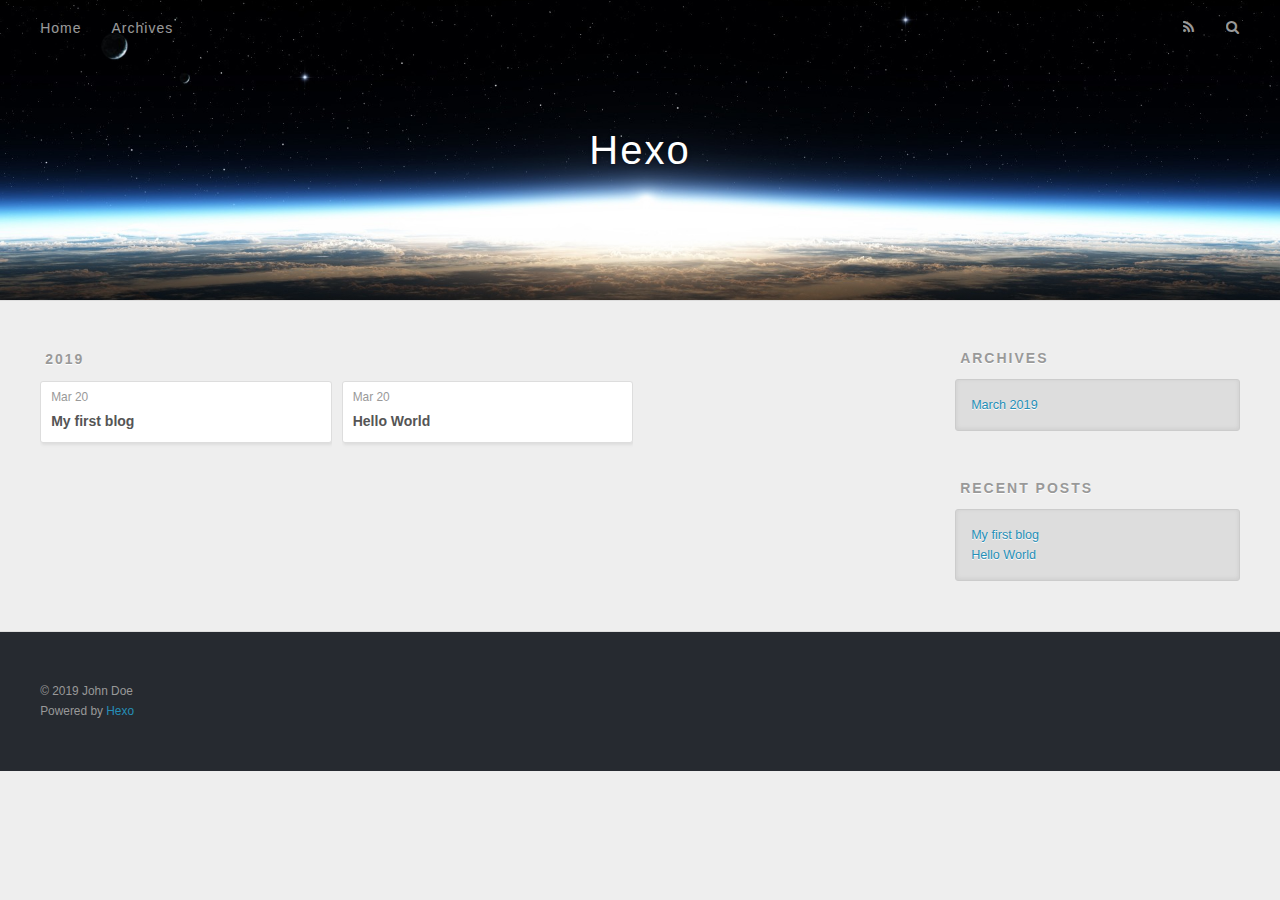
==== archives/index.html @ 376b7b80 "Site updated: 2019-03-20 21:56:32" ====
<!DOCTYPE html>
<html>
<head><meta name="generator" content="Hexo 3.8.0">
  <meta charset="utf-8">
  

  
  <title>Archives | Hexo</title>
  <meta name="viewport" content="width=device-width, initial-scale=1, maximum-scale=1">
  <meta property="og:type" content="website">
<meta property="og:title" content="Hexo">
<meta property="og:url" content="http://yoursite.com/archives/index.html">
<meta property="og:site_name" content="Hexo">
<meta property="og:locale" content="default">
<meta name="twitter:card" content="summary">
<meta name="twitter:title" content="Hexo">
  
    <link rel="alternate" href="/atom.xml" title="Hexo" type="application/atom+xml">
  
  
    <link rel="icon" href="/favicon.png">
  
  
    <link href="//fonts.googleapis.com/css?family=Source+Code+Pro" rel="stylesheet" type="text/css">
  
  <link rel="stylesheet" href="/css/style.css">
</head>
</html>
<body>
  <div id="container">
    <div id="wrap">
      <header id="header">
  <div id="banner"></div>
  <div id="header-outer" class="outer">
    <div id="header-title" class="inner">
      <h1 id="logo-wrap">
        <a href="/" id="logo">Hexo</a>
      </h1>
      
    </div>
    <div id="header-inner" class="inner">
      <nav id="main-nav">
        <a id="main-nav-toggle" class="nav-icon"></a>
        
          <a class="main-nav-link" href="/">Home</a>
        
          <a class="main-nav-link" href="/archives">Archives</a>
        
      </nav>
      <nav id="sub-nav">
        
          <a id="nav-rss-link" class="nav-icon" href="/atom.xml" title="RSS Feed"></a>
        
        <a id="nav-search-btn" class="nav-icon" title="Search"></a>
      </nav>
      <div id="search-form-wrap">
        <form action="//google.com/search" method="get" accept-charset="UTF-8" class="search-form"><input type="search" name="q" class="search-form-input" placeholder="Search"><button type="submit" class="search-form-submit">&#xF002;</button><input type="hidden" name="sitesearch" value="http://yoursite.com"></form>
      </div>
    </div>
  </div>
</header>
      <div class="outer">
        <section id="main">
  
  
    
    
      
      
      <section class="archives-wrap">
        <div class="archive-year-wrap">
          <a href="/archives/2019" class="archive-year">2019</a>
        </div>
        <div class="archives">
    
    <article class="archive-article archive-type-post">
  <div class="archive-article-inner">
    <header class="archive-article-header">
      <a href="/2019/03/20/My-first-blog/" class="archive-article-date">
  <time datetime="2019-03-20T13:19:36.000Z" itemprop="datePublished">Mar 20</time>
</a>
      
  
    <h1 itemprop="name">
      <a class="archive-article-title" href="/2019/03/20/My-first-blog/">My first blog</a>
    </h1>
  

    </header>
  </div>
</article>
  
    
    
    <article class="archive-article archive-type-post">
  <div class="archive-article-inner">
    <header class="archive-article-header">
      <a href="/2019/03/20/hello-world/" class="archive-article-date">
  <time datetime="2019-03-20T13:10:48.269Z" itemprop="datePublished">Mar 20</time>
</a>
      
  
    <h1 itemprop="name">
      <a class="archive-article-title" href="/2019/03/20/hello-world/">Hello World</a>
    </h1>
  

    </header>
  </div>
</article>
  
  
    </div></section>
  


</section>
        
          <aside id="sidebar">
  
    

  
    

  
    
  
    
  <div class="widget-wrap">
    <h3 class="widget-title">Archives</h3>
    <div class="widget">
      <ul class="archive-list"><li class="archive-list-item"><a class="archive-list-link" href="/archives/2019/03/">March 2019</a></li></ul>
    </div>
  </div>


  
    
  <div class="widget-wrap">
    <h3 class="widget-title">Recent Posts</h3>
    <div class="widget">
      <ul>
        
          <li>
            <a href="/2019/03/20/My-first-blog/">My first blog</a>
          </li>
        
          <li>
            <a href="/2019/03/20/hello-world/">Hello World</a>
          </li>
        
      </ul>
    </div>
  </div>

  
</aside>
        
      </div>
      <footer id="footer">
  
  <div class="outer">
    <div id="footer-info" class="inner">
      &copy; 2019 John Doe<br>
      Powered by <a href="http://hexo.io/" target="_blank">Hexo</a>
    </div>
  </div>
</footer>
    </div>
    <nav id="mobile-nav">
  
    <a href="/" class="mobile-nav-link">Home</a>
  
    <a href="/archives" class="mobile-nav-link">Archives</a>
  
</nav>
    

<script src="//ajax.googleapis.com/ajax/libs/jquery/2.0.3/jquery.min.js"></script>


  <link rel="stylesheet" href="/fancybox/jquery.fancybox.css">
  <script src="/fancybox/jquery.fancybox.pack.js"></script>


<script src="/js/script.js"></script>



  </div>
</body>
</html>
---- css/style.css ----
body {
  width: 100%;
}
body:before,
body:after {
  content: "";
  display: table;
}
body:after {
  clear: both;
}
html,
body,
div,
span,
applet,
object,
iframe,
h1,
h2,
h3,
h4,
h5,
h6,
p,
blockquote,
pre,
a,
abbr,
acronym,
address,
big,
cite,
code,
del,
dfn,
em,
img,
ins,
kbd,
q,
s,
samp,
small,
strike,
strong,
sub,
sup,
tt,
var,
dl,
dt,
dd,
ol,
ul,
li,
fieldset,
form,
label,
legend,
table,
caption,
tbody,
tfoot,
thead,
tr,
th,
td {
  margin: 0;
  padding: 0;
  border: 0;
  outline: 0;
  font-weight: inherit;
  font-style: inherit;
  font-family: inherit;
  font-size: 100%;
  vertical-align: baseline;
}
body {
  line-height: 1;
  color: #000;
  background: #fff;
}
ol,
ul {
  list-style: none;
}
table {
  border-collapse: separate;
  border-spacing: 0;
  vertical-align: middle;
}
caption,
th,
td {
  text-align: left;
  font-weight: normal;
  vertical-align: middle;
}
a img {
  border: none;
}
input,
button {
  margin: 0;
  padding: 0;
}
input::-moz-focus-inner,
button::-moz-focus-inner {
  border: 0;
  padding: 0;
}
@font-face {
  font-family: FontAwesome;
  font-style: normal;
  font-weight: normal;
  src: url("fonts/fontawesome-webfont.eot?v=#4.0.3");
  src: url("fonts/fontawesome-webfont.eot?#iefix&v=#4.0.3") format("embedded-opentype"), url("fonts/fontawesome-webfont.woff?v=#4.0.3") format("woff"), url("fonts/fontawesome-webfont.ttf?v=#4.0.3") format("truetype"), url("fonts/fontawesome-webfont.svg#fontawesomeregular?v=#4.0.3") format("svg");
}
html,
body,
#container {
  height: 100%;
}
body {
  background: #eee;
  font: 14px -apple-system, BlinkMacSystemFont, "Segoe UI", "Roboto", "Oxygen", "Ubuntu", "Cantarell", "Fira Sans", "Droid Sans", "Helvetica Neue", sans-serif;
  -webkit-text-size-adjust: 100%;
}
.outer {
  max-width: 1220px;
  margin: 0 auto;
  padding: 0 20px;
}
.outer:before,
.outer:after {
  content: "";
  display: table;
}
.outer:after {
  clear: both;
}
.inner {
  display: inline;
  float: left;
  width: 98.33333333333333%;
  margin: 0 0.833333333333333%;
}
.left,
.alignleft {
  float: left;
}
.right,
.alignright {
  float: right;
}
.clear {
  clear: both;
}
#container {
  position: relative;
}
.mobile-nav-on {
  overflow: hidden;
}
#wrap {
  height: 100%;
  width: 100%;
  position: absolute;
  top: 0;
  left: 0;
  -webkit-transition: 0.2s ease-out;
  -moz-transition: 0.2s ease-out;
  -ms-transition: 0.2s ease-out;
  transition: 0.2s ease-out;
  z-index: 1;
  background: #eee;
}
.mobile-nav-on #wrap {
  left: 280px;
}
@media screen and (min-width: 768px) {
  #main {
    display: inline;
    float: left;
    width: 73.33333333333333%;
    margin: 0 0.833333333333333%;
  }
}
.article-date,
.article-category-link,
.archive-year,
.widget-title {
  text-decoration: none;
  text-transform: uppercase;
  letter-spacing: 2px;
  color: #999;
  margin-bottom: 1em;
  margin-left: 5px;
  line-height: 1em;
  text-shadow: 0 1px #fff;
  font-weight: bold;
}
.article-inner,
.archive-article-inner {
  background: #fff;
  -webkit-box-shadow: 1px 2px 3px #ddd;
  box-shadow: 1px 2px 3px #ddd;
  border: 1px solid #ddd;
  border-radius: 3px;
}
.article-entry h1,
.widget h1 {
  font-size: 2em;
}
.article-entry h2,
.widget h2 {
  font-size: 1.5em;
}
.article-entry h3,
.widget h3 {
  font-size: 1.3em;
}
.article-entry h4,
.widget h4 {
  font-size: 1.2em;
}
.article-entry h5,
.widget h5 {
  font-size: 1em;
}
.article-entry h6,
.widget h6 {
  font-size: 1em;
  color: #999;
}
.article-entry hr,
.widget hr {
  border: 1px dashed #ddd;
}
.article-entry strong,
.widget strong {
  font-weight: bold;
}
.article-entry em,
.widget em,
.article-entry cite,
.widget cite {
  font-style: italic;
}
.article-entry sup,
.widget sup,
.article-entry sub,
.widget sub {
  font-size: 0.75em;
  line-height: 0;
  position: relative;
  vertical-align: baseline;
}
.article-entry sup,
.widget sup {
  top: -0.5em;
}
.article-entry sub,
.widget sub {
  bottom: -0.2em;
}
.article-entry small,
.widget small {
  font-size: 0.85em;
}
.article-entry acronym,
.widget acronym,
.article-entry abbr,
.widget abbr {
  border-bottom: 1px dotted;
}
.article-entry ul,
.widget ul,
.article-entry ol,
.widget ol,
.article-entry dl,
.widget dl {
  margin: 0 20px;
  line-height: 1.6em;
}
.article-entry ul ul,
.widget ul ul,
.article-entry ol ul,
.widget ol ul,
.article-entry ul ol,
.widget ul ol,
.article-entry ol ol,
.widget ol ol {
  margin-top: 0;
  margin-bottom: 0;
}
.article-entry ul,
.widget ul {
  list-style: disc;
}
.article-entry ol,
.widget ol {
  list-style: decimal;
}
.article-entry dt,
.widget dt {
  font-weight: bold;
}
#header {
  height: 300px;
  position: relative;
  border-bottom: 1px solid #ddd;
}
#header:before,
#header:after {
  content: "";
  position: absolute;
  left: 0;
  right: 0;
  height: 40px;
}
#header:before {
  top: 0;
  background: -webkit-linear-gradient(rgba(0,0,0,0.2), transparent);
  background: -moz-linear-gradient(rgba(0,0,0,0.2), transparent);
  background: -ms-linear-gradient(rgba(0,0,0,0.2), transparent);
  background: linear-gradient(rgba(0,0,0,0.2), transparent);
}
#header:after {
  bottom: 0;
  background: -webkit-linear-gradient(transparent, rgba(0,0,0,0.2));
  background: -moz-linear-gradient(transparent, rgba(0,0,0,0.2));
  background: -ms-linear-gradient(transparent, rgba(0,0,0,0.2));
  background: linear-gradient(transparent, rgba(0,0,0,0.2));
}
#header-outer {
  height: 100%;
  position: relative;
}
#header-inner {
  position: relative;
  overflow: hidden;
}
#banner {
  position: absolute;
  top: 0;
  left: 0;
  width: 100%;
  height: 100%;
  background: url("images/banner.jpg") center #000;
  -webkit-background-size: cover;
  -moz-background-size: cover;
  background-size: cover;
  z-index: -1;
}
#header-title {
  text-align: center;
  height: 40px;
  position: absolute;
  top: 50%;
  left: 0;
  margin-top: -20px;
}
#logo,
#subtitle {
  text-decoration: none;
  color: #fff;
  font-weight: 300;
  text-shadow: 0 1px 4px rgba(0,0,0,0.3);
}
#logo {
  font-size: 40px;
  line-height: 40px;
  letter-spacing: 2px;
}
#subtitle {
  font-size: 16px;
  line-height: 16px;
  letter-spacing: 1px;
}
#subtitle-wrap {
  margin-top: 16px;
}
#main-nav {
  float: left;
  margin-left: -15px;
}
.nav-icon,
.main-nav-link {
  float: left;
  color: #fff;
  opacity: 0.6;
  text-decoration: none;
  text-shadow: 0 1px rgba(0,0,0,0.2);
  -webkit-transition: opacity 0.2s;
  -moz-transition: opacity 0.2s;
  -ms-transition: opacity 0.2s;
  transition: opacity 0.2s;
  display: block;
  padding: 20px 15px;
}
.nav-icon:hover,
.main-nav-link:hover {
  opacity: 1;
}
.nav-icon {
  font-family: FontAwesome;
  text-align: center;
  font-size: 14px;
  width: 14px;
  height: 14px;
  padding: 20px 15px;
  position: relative;
  cursor: pointer;
}
.main-nav-link {
  font-weight: 300;
  letter-spacing: 1px;
}
@media screen and (max-width: 479px) {
  .main-nav-link {
    display: none;
  }
}
#main-nav-toggle {
  display: none;
}
#main-nav-toggle:before {
  content: "\f0c9";
}
@media screen and (max-width: 479px) {
  #main-nav-toggle {
    display: block;
  }
}
#sub-nav {
  float: right;
  margin-right: -15px;
}
#nav-rss-link:before {
  content: "\f09e";
}
#nav-search-btn:before {
  content: "\f002";
}
#search-form-wrap {
  position: absolute;
  top: 15px;
  width: 150px;
  height: 30px;
  right: -150px;
  opacity: 0;
  -webkit-transition: 0.2s ease-out;
  -moz-transition: 0.2s ease-out;
  -ms-transition: 0.2s ease-out;
  transition: 0.2s ease-out;
}
#search-form-wrap.on {
  opacity: 1;
  right: 0;
}
@media screen and (max-width: 479px) {
  #search-form-wrap {
    width: 100%;
    right: -100%;
  }
}
.search-form {
  position: absolute;
  top: 0;
  left: 0;
  right: 0;
  background: #fff;
  padding: 5px 15px;
  border-radius: 15px;
  -webkit-box-shadow: 0 0 10px rgba(0,0,0,0.3);
  box-shadow: 0 0 10px rgba(0,0,0,0.3);
}
.search-form-input {
  border: none;
  background: none;
  color: #555;
  width: 100%;
  font: 13px -apple-system, BlinkMacSystemFont, "Segoe UI", "Roboto", "Oxygen", "Ubuntu", "Cantarell", "Fira Sans", "Droid Sans", "Helvetica Neue", sans-serif;
  outline: none;
}
.search-form-input::-webkit-search-results-decoration,
.search-form-input::-webkit-search-cancel-button {
  -webkit-appearance: none;
}
.search-form-submit {
  position: absolute;
  top: 50%;
  right: 10px;
  margin-top: -7px;
  font: 13px FontAwesome;
  border: none;
  background: none;
  color: #bbb;
  cursor: pointer;
}
.search-form-submit:hover,
.search-form-submit:focus {
  color: #777;
}
.article {
  margin: 50px 0;
}
.article-inner {
  overflow: hidden;
}
.article-meta:before,
.article-meta:after {
  content: "";
  display: table;
}
.article-meta:after {
  clear: both;
}
.article-date {
  float: left;
}
.article-category {
  float: left;
  line-height: 1em;
  color: #ccc;
  text-shadow: 0 1px #fff;
  margin-left: 8px;
}
.article-category:before {
  content: "\2022";
}
.article-category-link {
  margin: 0 12px 1em;
}
.article-header {
  padding: 20px 20px 0;
}
.article-title {
  text-decoration: none;
  font-size: 2em;
  font-weight: bold;
  color: #555;
  line-height: 1.1em;
  -webkit-transition: color 0.2s;
  -moz-transition: color 0.2s;
  -ms-transition: color 0.2s;
  transition: color 0.2s;
}
a.article-title:hover {
  color: #258fb8;
}
.article-entry {
  color: #555;
  padding: 0 20px;
}
.article-entry:before,
.article-entry:after {
  content: "";
  display: table;
}
.article-entry:after {
  clear: both;
}
.article-entry p,
.article-entry table {
  line-height: 1.6em;
  margin: 1.6em 0;
}
.article-entry h1,
.article-entry h2,
.article-entry h3,
.article-entry h4,
.article-entry h5,
.article-entry h6 {
  font-weight: bold;
}
.article-entry h1,
.article-entry h2,
.article-entry h3,
.article-entry h4,
.article-entry h5,
.article-entry h6 {
  line-height: 1.1em;
  margin: 1.1em 0;
}
.article-entry a {
  color: #258fb8;
  text-decoration: none;
}
.article-entry a:hover {
  text-decoration: underline;
}
.article-entry ul,
.article-entry ol,
.article-entry dl {
  margin-top: 1.6em;
  margin-bottom: 1.6em;
}
.article-entry img,
.article-entry video {
  max-width: 100%;
  height: auto;
  display: block;
  margin: auto;
}
.article-entry iframe {
  border: none;
}
.article-entry table {
  width: 100%;
  border-collapse: collapse;
  border-spacing: 0;
}
.article-entry th {
  font-weight: bold;
  border-bottom: 3px solid #ddd;
  padding-bottom: 0.5em;
}
.article-entry td {
  border-bottom: 1px solid #ddd;
  padding: 10px 0;
}
.article-entry blockquote {
  font-family: Georgia, "Times New Roman", serif;
  font-size: 1.4em;
  margin: 1.6em 20px;
  text-align: center;
}
.article-entry blockquote footer {
  font-size: 14px;
  margin: 1.6em 0;
  font-family: -apple-system, BlinkMacSystemFont, "Segoe UI", "Roboto", "Oxygen", "Ubuntu", "Cantarell", "Fira Sans", "Droid Sans", "Helvetica Neue", sans-serif;
}
.article-entry blockquote footer cite:before {
  content: "—";
  padding: 0 0.5em;
}
.article-entry .pullquote {
  text-align: left;
  width: 45%;
  margin: 0;
}
.article-entry .pullquote.left {
  margin-left: 0.5em;
  margin-right: 1em;
}
.article-entry .pullquote.right {
  margin-right: 0.5em;
  margin-left: 1em;
}
.article-entry .caption {
  color: #999;
  display: block;
  font-size: 0.9em;
  margin-top: 0.5em;
  position: relative;
  text-align: center;
}
.article-entry .video-container {
  position: relative;
  padding-top: 56.25%;
  height: 0;
  overflow: hidden;
}
.article-entry .video-container iframe,
.article-entry .video-container object,
.article-entry .video-container embed {
  position: absolute;
  top: 0;
  left: 0;
  width: 100%;
  height: 100%;
  margin-top: 0;
}
.article-more-link a {
  display: inline-block;
  line-height: 1em;
  padding: 6px 15px;
  border-radius: 15px;
  background: #eee;
  color: #999;
  text-shadow: 0 1px #fff;
  text-decoration: none;
}
.article-more-link a:hover {
  background: #258fb8;
  color: #fff;
  text-decoration: none;
  text-shadow: 0 1px #1e7293;
}
.article-footer {
  font-size: 0.85em;
  line-height: 1.6em;
  border-top: 1px solid #ddd;
  padding-top: 1.6em;
  margin: 0 20px 20px;
}
.article-footer:before,
.article-footer:after {
  content: "";
  display: table;
}
.article-footer:after {
  clear: both;
}
.article-footer a {
  color: #999;
  text-decoration: none;
}
.article-footer a:hover {
  color: #555;
}
.article-tag-list-item {
  float: left;
  margin-right: 10px;
}
.article-tag-list-link:before {
  content: "#";
}
.article-comment-link {
  float: right;
}
.article-comment-link:before {
  content: "\f075";
  font-family: FontAwesome;
  padding-right: 8px;
}
.article-share-link {
  cursor: pointer;
  float: right;
  margin-left: 20px;
}
.article-share-link:before {
  content: "\f064";
  font-family: FontAwesome;
  padding-right: 6px;
}
#article-nav {
  position: relative;
}
#article-nav:before,
#article-nav:after {
  content: "";
  display: table;
}
#article-nav:after {
  clear: both;
}
@media screen and (min-width: 768px) {
  #article-nav {
    margin: 50px 0;
  }
  #article-nav:before {
    width: 8px;
    height: 8px;
    position: absolute;
    top: 50%;
    left: 50%;
    margin-top: -4px;
    margin-left: -4px;
    content: "";
    border-radius: 50%;
    background: #ddd;
    -webkit-box-shadow: 0 1px 2px #fff;
    box-shadow: 0 1px 2px #fff;
  }
}
.article-nav-link-wrap {
  text-decoration: none;
  text-shadow: 0 1px #fff;
  color: #999;
  -webkit-box-sizing: border-box;
  -moz-box-sizing: border-box;
  box-sizing: border-box;
  margin-top: 50px;
  text-align: center;
  display: block;
}
.article-nav-link-wrap:hover {
  color: #555;
}
@media screen and (min-width: 768px) {
  .article-nav-link-wrap {
    width: 50%;
    margin-top: 0;
  }
}
@media screen and (min-width: 768px) {
  #article-nav-newer {
    float: left;
    text-align: right;
    padding-right: 20px;
  }
}
@media screen and (min-width: 768px) {
  #article-nav-older {
    float: right;
    text-align: left;
    padding-left: 20px;
  }
}
.article-nav-caption {
  text-transform: uppercase;
  letter-spacing: 2px;
  color: #ddd;
  line-height: 1em;
  font-weight: bold;
}
#article-nav-newer .article-nav-caption {
  margin-right: -2px;
}
.article-nav-title {
  font-size: 0.85em;
  line-height: 1.6em;
  margin-top: 0.5em;
}
.article-share-box {
  position: absolute;
  display: none;
  background: #fff;
  -webkit-box-shadow: 1px 2px 10px rgba(0,0,0,0.2);
  box-shadow: 1px 2px 10px rgba(0,0,0,0.2);
  border-radius: 3px;
  margin-left: -145px;
  overflow: hidden;
  z-index: 1;
}
.article-share-box.on {
  display: block;
}
.article-share-input {
  width: 100%;
  background: none;
  -webkit-box-sizing: border-box;
  -moz-box-sizing: border-box;
  box-sizing: border-box;
  font: 14px -apple-system, BlinkMacSystemFont, "Segoe UI", "Roboto", "Oxygen", "Ubuntu", "Cantarell", "Fira Sans", "Droid Sans", "Helvetica Neue", sans-serif;
  padding: 0 15px;
  color: #555;
  outline: none;
  border: 1px solid #ddd;
  border-radius: 3px 3px 0 0;
  height: 36px;
  line-height: 36px;
}
.article-share-links {
  background: #eee;
}
.article-share-links:before,
.article-share-links:after {
  content: "";
  display: table;
}
.article-share-links:after {
  clear: both;
}
.article-share-twitter,
.article-share-facebook,
.article-share-pinterest,
.article-share-google {
  width: 50px;
  height: 36px;
  display: block;
  float: left;
  position: relative;
  color: #999;
  text-shadow: 0 1px #fff;
}
.article-share-twitter:before,
.article-share-facebook:before,
.article-share-pinterest:before,
.article-share-google:before {
  font-size: 20px;
  font-family: FontAwesome;
  width: 20px;
  height: 20px;
  position: absolute;
  top: 50%;
  left: 50%;
  margin-top: -10px;
  margin-left: -10px;
  text-align: center;
}
.article-share-twitter:hover,
.article-share-facebook:hover,
.article-share-pinterest:hover,
.article-share-google:hover {
  color: #fff;
}
.article-share-twitter:before {
  content: "\f099";
}
.article-share-twitter:hover {
  background: #00aced;
  text-shadow: 0 1px #008abe;
}
.article-share-facebook:before {
  content: "\f09a";
}
.article-share-facebook:hover {
  background: #3b5998;
  text-shadow: 0 1px #2f477a;
}
.article-share-pinterest:before {
  content: "\f0d2";
}
.article-share-pinterest:hover {
  background: #cb2027;
  text-shadow: 0 1px #a21a1f;
}
.article-share-google:before {
  content: "\f0d5";
}
.article-share-google:hover {
  background: #dd4b39;
  text-shadow: 0 1px #be3221;
}
.article-gallery {
  background: #000;
  position: relative;
}
.article-gallery-photos {
  position: relative;
  overflow: hidden;
}
.article-gallery-img {
  display: none;
  max-width: 100%;
}
.article-gallery-img:first-child {
  display: block;
}
.article-gallery-img.loaded {
  position: absolute;
  display: block;
}
.article-gallery-img img {
  display: block;
  max-width: 100%;
  margin: 0 auto;
}
#comments {
  background: #fff;
  -webkit-box-shadow: 1px 2px 3px #ddd;
  box-shadow: 1px 2px 3px #ddd;
  padding: 20px;
  border: 1px solid #ddd;
  border-radius: 3px;
  margin: 50px 0;
}
#comments a {
  color: #258fb8;
}
.archives-wrap {
  margin: 50px 0;
}
.archives:before,
.archives:after {
  content: "";
  display: table;
}
.archives:after {
  clear: both;
}
.archive-year-wrap {
  margin-bottom: 1em;
}
.archives {
  -webkit-column-gap: 10px;
  -moz-column-gap: 10px;
  column-gap: 10px;
}
@media screen and (min-width: 480px) and (max-width: 767px) {
  .archives {
    -webkit-column-count: 2;
    -moz-column-count: 2;
    column-count: 2;
  }
}
@media screen and (min-width: 768px) {
  .archives {
    -webkit-column-count: 3;
    -moz-column-count: 3;
    column-count: 3;
  }
}
.archive-article {
  -webkit-column-break-inside: avoid;
  page-break-inside: avoid;
  overflow: hidden;
  break-inside: avoid-column;
}
.archive-article-inner {
  padding: 10px;
  margin-bottom: 15px;
}
.archive-article-title {
  text-decoration: none;
  font-weight: bold;
  color: #555;
  -webkit-transition: color 0.2s;
  -moz-transition: color 0.2s;
  -ms-transition: color 0.2s;
  transition: color 0.2s;
  line-height: 1.6em;
}
.archive-article-title:hover {
  color: #258fb8;
}
.archive-article-footer {
  margin-top: 1em;
}
.archive-article-date {
  color: #999;
  text-decoration: none;
  font-size: 0.85em;
  line-height: 1em;
  margin-bottom: 0.5em;
  display: block;
}
#page-nav {
  margin: 50px auto;
  background: #fff;
  -webkit-box-shadow: 1px 2px 3px #ddd;
  box-shadow: 1px 2px 3px #ddd;
  border: 1px solid #ddd;
  border-radius: 3px;
  text-align: center;
  color: #999;
  overflow: hidden;
}
#page-nav:before,
#page-nav:after {
  content: "";
  display: table;
}
#page-nav:after {
  clear: both;
}
#page-nav a,
#page-nav span {
  padding: 10px 20px;
  line-height: 1;
  height: 2ex;
}
#page-nav a {
  color: #999;
  text-decoration: none;
}
#page-nav a:hover {
  background: #999;
  color: #fff;
}
#page-nav .prev {
  float: left;
}
#page-nav .next {
  float: right;
}
#page-nav .page-number {
  display: inline-block;
}
@media screen and (max-width: 479px) {
  #page-nav .page-number {
    display: none;
  }
}
#page-nav .current {
  color: #555;
  font-weight: bold;
}
#page-nav .space {
  color: #ddd;
}
#footer {
  background: #262a30;
  padding: 50px 0;
  border-top: 1px solid #ddd;
  color: #999;
}
#footer a {
  color: #258fb8;
  text-decoration: none;
}
#footer a:hover {
  text-decoration: underline;
}
#footer-info {
  line-height: 1.6em;
  font-size: 0.85em;
}
.article-entry pre,
.article-entry .highlight {
  background: #2d2d2d;
  margin: 0 -20px;
  padding: 15px 20px;
  border-style: solid;
  border-color: #ddd;
  border-width: 1px 0;
  overflow: auto;
  color: #ccc;
  line-height: 22.400000000000002px;
}
.article-entry .highlight .gutter pre,
.article-entry .gist .gist-file .gist-data .line-numbers {
  color: #666;
  font-size: 0.85em;
}
.article-entry pre,
.article-entry code {
  font-family: "Source Code Pro", Consolas, Monaco, Menlo, Consolas, monospace;
}
.article-entry code {
  background: #eee;
  text-shadow: 0 1px #fff;
  padding: 0 0.3em;
}
.article-entry pre code {
  background: none;
  text-shadow: none;
  padding: 0;
}
.article-entry .highlight pre {
  border: none;
  margin: 0;
  padding: 0;
}
.article-entry .highlight table {
  margin: 0;
  width: auto;
}
.article-entry .highlight td {
  border: none;
  padding: 0;
}
.article-entry .highlight figcaption {
  font-size: 0.85em;
  color: #999;
  line-height: 1em;
  margin-bottom: 1em;
}
.article-entry .highlight figcaption:before,
.article-entry .highlight figcaption:after {
  content: "";
  display: table;
}
.article-entry .highlight figcaption:after {
  clear: both;
}
.article-entry .highlight figcaption a {
  float: right;
}
.article-entry .highlight .gutter pre {
  text-align: right;
  padding-right: 20px;
}
.article-entry .highlight .line {
  height: 22.400000000000002px;
}
.article-entry .highlight .line.marked {
  background: #515151;
}
.article-entry .gist {
  margin: 0 -20px;
  border-style: solid;
  border-color: #ddd;
  border-width: 1px 0;
  background: #2d2d2d;
  padding: 15px 20px 15px 0;
}
.article-entry .gist .gist-file {
  border: none;
  font-family: "Source Code Pro", Consolas, Monaco, Menlo, Consolas, monospace;
  margin: 0;
}
.article-entry .gist .gist-file .gist-data {
  background: none;
  border: none;
}
.article-entry .gist .gist-file .gist-data .line-numbers {
  background: none;
  border: none;
  padding: 0 20px 0 0;
}
.article-entry .gist .gist-file .gist-data .line-data {
  padding: 0 !important;
}
.article-entry .gist .gist-file .highlight {
  margin: 0;
  padding: 0;
  border: none;
}
.article-entry .gist .gist-file .gist-meta {
  background: #2d2d2d;
  color: #999;
  font: 0.85em -apple-system, BlinkMacSystemFont, "Segoe UI", "Roboto", "Oxygen", "Ubuntu", "Cantarell", "Fira Sans", "Droid Sans", "Helvetica Neue", sans-serif;
  text-shadow: 0 0;
  padding: 0;
  margin-top: 1em;
  margin-left: 20px;
}
.article-entry .gist .gist-file .gist-meta a {
  color: #258fb8;
  font-weight: normal;
}
.article-entry .gist .gist-file .gist-meta a:hover {
  text-decoration: underline;
}
pre .comment,
pre .title {
  color: #999;
}
pre .variable,
pre .attribute,
pre .tag,
pre .regexp,
pre .ruby .constant,
pre .xml .tag .title,
pre .xml .pi,
pre .xml .doctype,
pre .html .doctype,
pre .css .id,
pre .css .class,
pre .css .pseudo {
  color: #f2777a;
}
pre .number,
pre .preprocessor,
pre .built_in,
pre .literal,
pre .params,
pre .constant {
  color: #f99157;
}
pre .class,
pre .ruby .class .title,
pre .css .rules .attribute {
  color: #9c9;
}
pre .string,
pre .value,
pre .inheritance,
pre .header,
pre .ruby .symbol,
pre .xml .cdata {
  color: #9c9;
}
pre .css .hexcolor {
  color: #6cc;
}
pre .function,
pre .python .decorator,
pre .python .title,
pre .ruby .function .title,
pre .ruby .title .keyword,
pre .perl .sub,
pre .javascript .title,
pre .coffeescript .title {
  color: #69c;
}
pre .keyword,
pre .javascript .function {
  color: #c9c;
}
@media screen and (max-width: 479px) {
  #mobile-nav {
    position: absolute;
    top: 0;
    left: 0;
    width: 280px;
    height: 100%;
    background: #191919;
    border-right: 1px solid #fff;
  }
}
@media screen and (max-width: 479px) {
  .mobile-nav-link {
    display: block;
    color: #999;
    text-decoration: none;
    padding: 15px 20px;
    font-weight: bold;
  }
  .mobile-nav-link:hover {
    color: #fff;
  }
}
@media screen and (min-width: 768px) {
  #sidebar {
    display: inline;
    float: left;
    width: 23.333333333333332%;
    margin: 0 0.833333333333333%;
  }
}
.widget-wrap {
  margin: 50px 0;
}
.widget {
  color: #777;
  text-shadow: 0 1px #fff;
  background: #ddd;
  -webkit-box-shadow: 0 -1px 4px #ccc inset;
  box-shadow: 0 -1px 4px #ccc inset;
  border: 1px solid #ccc;
  padding: 15px;
  border-radius: 3px;
}
.widget a {
  color: #258fb8;
  text-decoration: none;
}
.widget a:hover {
  text-decoration: underline;
}
.widget ul ul,
.widget ol ul,
.widget dl ul,
.widget ul ol,
.widget ol ol,
.widget dl ol,
.widget ul dl,
.widget ol dl,
.widget dl dl {
  margin-left: 15px;
  list-style: disc;
}
.widget {
  line-height: 1.6em;
  word-wrap: break-word;
  font-size: 0.9em;
}
.widget ul,
.widget ol {
  list-style: none;
  margin: 0;
}
.widget ul ul,
.widget ol ul,
.widget ul ol,
.widget ol ol {
  margin: 0 20px;
}
.widget ul ul,
.widget ol ul {
  list-style: disc;
}
.widget ul ol,
.widget ol ol {
  list-style: decimal;
}
.category-list-count,
.tag-list-count,
.archive-list-count {
  padding-left: 5px;
  color: #999;
  font-size: 0.85em;
}
.category-list-count:before,
.tag-list-count:before,
.archive-list-count:before {
  content: "(";
}
.category-list-count:after,
.tag-list-count:after,
.archive-list-count:after {
  content: ")";
}
.tagcloud a {
  margin-right: 5px;
  display: inline-block;
}
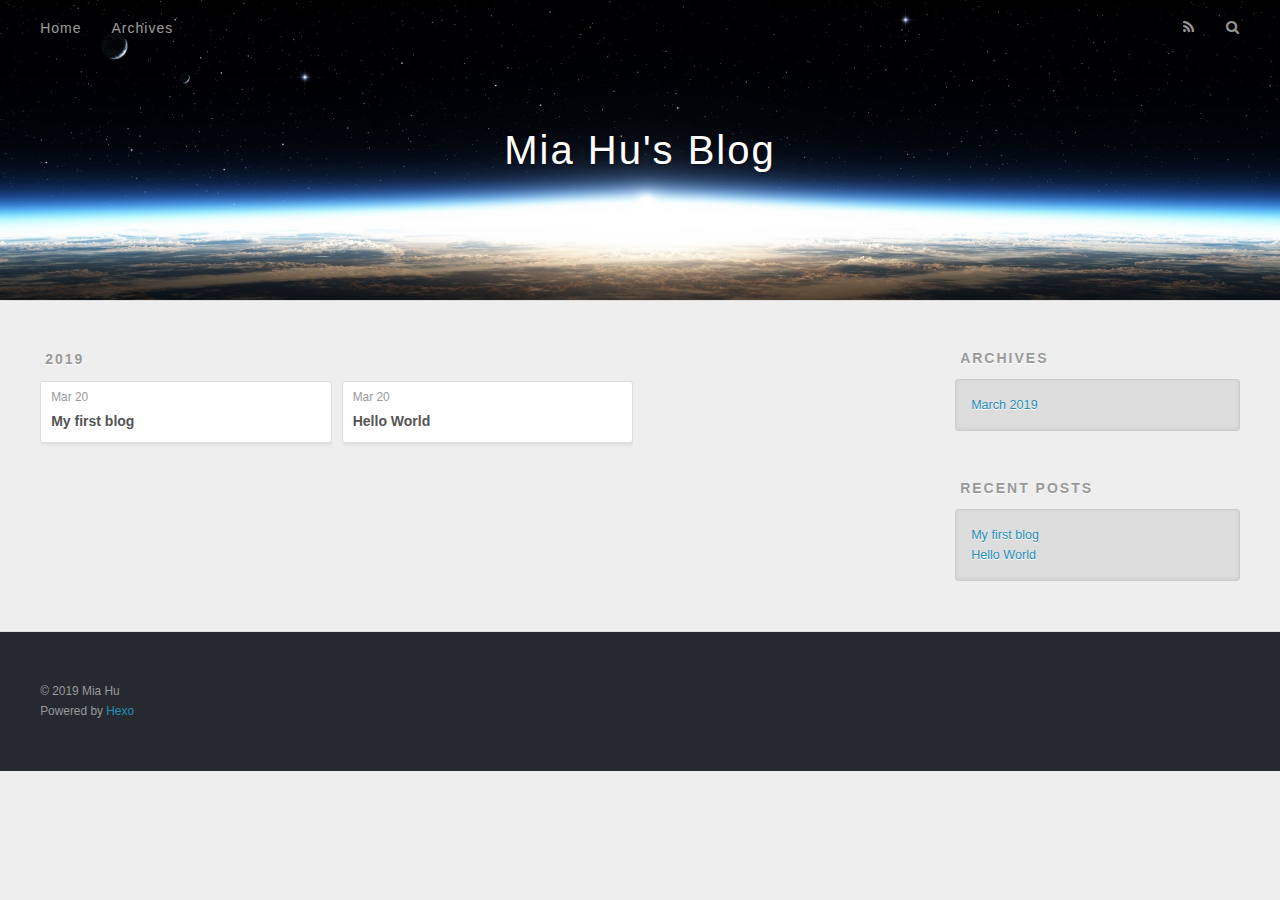
==== commit 0cdde007: "Site updated: 2019-03-20 22:01:04" ====
--- a/archives/index.html
+++ b/archives/index.html
@@ -5,17 +5,17 @@
   
 
   
-  <title>Archives | Hexo</title>
+  <title>Archives | Mia Hu&#39;s Blog</title>
   <meta name="viewport" content="width=device-width, initial-scale=1, maximum-scale=1">
   <meta property="og:type" content="website">
-<meta property="og:title" content="Hexo">
+<meta property="og:title" content="Mia Hu&#39;s Blog">
 <meta property="og:url" content="http://yoursite.com/archives/index.html">
-<meta property="og:site_name" content="Hexo">
+<meta property="og:site_name" content="Mia Hu&#39;s Blog">
 <meta property="og:locale" content="default">
 <meta name="twitter:card" content="summary">
-<meta name="twitter:title" content="Hexo">
+<meta name="twitter:title" content="Mia Hu&#39;s Blog">
   
-    <link rel="alternate" href="/atom.xml" title="Hexo" type="application/atom+xml">
+    <link rel="alternate" href="/atom.xml" title="Mia Hu&#39;s Blog" type="application/atom+xml">
   
   
     <link rel="icon" href="/favicon.png">
@@ -34,7 +34,7 @@
   <div id="header-outer" class="outer">
     <div id="header-title" class="inner">
       <h1 id="logo-wrap">
-        <a href="/" id="logo">Hexo</a>
+        <a href="/" id="logo">Mia Hu&#39;s Blog</a>
       </h1>
       
     </div>
@@ -162,7 +162,7 @@
   
   <div class="outer">
     <div id="footer-info" class="inner">
-      &copy; 2019 John Doe<br>
+      &copy; 2019 Mia Hu<br>
       Powered by <a href="http://hexo.io/" target="_blank">Hexo</a>
     </div>
   </div>
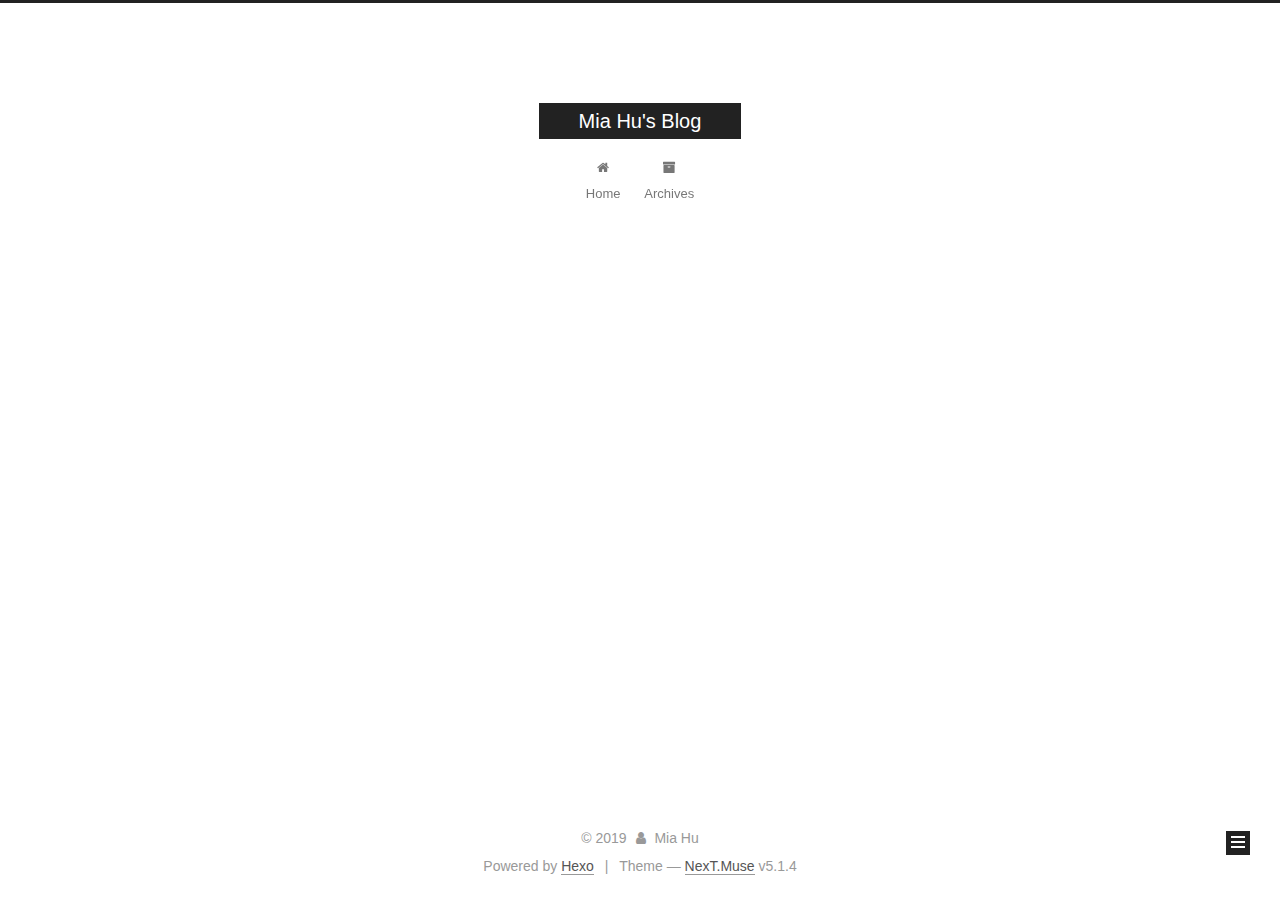
==== commit c6cee72d: "Site updated: 2019-03-20 22:09:35" ====
--- a/archives/index.html
+++ b/archives/index.html
@@ -1,193 +1,584 @@
 <!DOCTYPE html>
-<html>
+
+
+
+  
+
+
+<html class="theme-next muse use-motion" lang>
 <head><meta name="generator" content="Hexo 3.8.0">
-  <meta charset="utf-8">
-  
-
-  
-  <title>Archives | Mia Hu&#39;s Blog</title>
-  <meta name="viewport" content="width=device-width, initial-scale=1, maximum-scale=1">
-  <meta property="og:type" content="website">
+  <meta charset="UTF-8">
+<meta http-equiv="X-UA-Compatible" content="IE=edge">
+<meta name="viewport" content="width=device-width, initial-scale=1, maximum-scale=1">
+<meta name="theme-color" content="#222">
+
+
+
+
+
+
+
+
+
+<meta http-equiv="Cache-Control" content="no-transform">
+<meta http-equiv="Cache-Control" content="no-siteapp">
+
+
+
+
+
+
+
+
+
+
+
+
+
+
+
+
+  
+  
+  <link href="/lib/fancybox/source/jquery.fancybox.css?v=2.1.5" rel="stylesheet" type="text/css">
+
+
+
+
+
+
+
+<link href="/lib/font-awesome/css/font-awesome.min.css?v=4.6.2" rel="stylesheet" type="text/css">
+
+<link href="/css/main.css?v=5.1.4" rel="stylesheet" type="text/css">
+
+
+  <link rel="apple-touch-icon" sizes="180x180" href="/images/apple-touch-icon-next.png?v=5.1.4">
+
+
+  <link rel="icon" type="image/png" sizes="32x32" href="/images/favicon-32x32-next.png?v=5.1.4">
+
+
+  <link rel="icon" type="image/png" sizes="16x16" href="/images/favicon-16x16-next.png?v=5.1.4">
+
+
+  <link rel="mask-icon" href="/images/logo.svg?v=5.1.4" color="#222">
+
+
+
+
+
+  <meta name="keywords" content="Hexo, NexT">
+
+
+
+
+
+
+
+
+
+
+<meta property="og:type" content="website">
 <meta property="og:title" content="Mia Hu&#39;s Blog">
 <meta property="og:url" content="http://yoursite.com/archives/index.html">
 <meta property="og:site_name" content="Mia Hu&#39;s Blog">
 <meta property="og:locale" content="default">
 <meta name="twitter:card" content="summary">
 <meta name="twitter:title" content="Mia Hu&#39;s Blog">
-  
-    <link rel="alternate" href="/atom.xml" title="Mia Hu&#39;s Blog" type="application/atom+xml">
-  
-  
-    <link rel="icon" href="/favicon.png">
-  
-  
-    <link href="//fonts.googleapis.com/css?family=Source+Code+Pro" rel="stylesheet" type="text/css">
-  
-  <link rel="stylesheet" href="/css/style.css">
+
+
+
+<script type="text/javascript" id="hexo.configurations">
+  var NexT = window.NexT || {};
+  var CONFIG = {
+    root: '/',
+    scheme: 'Muse',
+    version: '5.1.4',
+    sidebar: {"position":"left","display":"post","offset":12,"b2t":false,"scrollpercent":false,"onmobile":false},
+    fancybox: true,
+    tabs: true,
+    motion: {"enable":true,"async":false,"transition":{"post_block":"fadeIn","post_header":"slideDownIn","post_body":"slideDownIn","coll_header":"slideLeftIn","sidebar":"slideUpIn"}},
+    duoshuo: {
+      userId: '0',
+      author: 'Author'
+    },
+    algolia: {
+      applicationID: '',
+      apiKey: '',
+      indexName: '',
+      hits: {"per_page":10},
+      labels: {"input_placeholder":"Search for Posts","hits_empty":"We didn't find any results for the search: ${query}","hits_stats":"${hits} results found in ${time} ms"}
+    }
+  };
+</script>
+
+
+
+  <link rel="canonical" href="http://yoursite.com/archives/">
+
+
+
+
+
+  <title>Archive | Mia Hu's Blog</title>
+  
+
+
+
+
+
+
+
+
 </head>
-</html>
-<body>
-  <div id="container">
-    <div id="wrap">
-      <header id="header">
-  <div id="banner"></div>
-  <div id="header-outer" class="outer">
-    <div id="header-title" class="inner">
-      <h1 id="logo-wrap">
-        <a href="/" id="logo">Mia Hu&#39;s Blog</a>
-      </h1>
-      
+
+<body itemscope itemtype="http://schema.org/WebPage" lang="default">
+
+  
+  
+    
+  
+
+  <div class="container sidebar-position-left page-archive">
+    <div class="headband"></div>
+
+    <header id="header" class="header" itemscope itemtype="http://schema.org/WPHeader">
+      <div class="header-inner"><div class="site-brand-wrapper">
+  <div class="site-meta ">
+    
+
+    <div class="custom-logo-site-title">
+      <a href="/" class="brand" rel="start">
+        <span class="logo-line-before"><i></i></span>
+        <span class="site-title">Mia Hu's Blog</span>
+        <span class="logo-line-after"><i></i></span>
+      </a>
     </div>
-    <div id="header-inner" class="inner">
-      <nav id="main-nav">
-        <a id="main-nav-toggle" class="nav-icon"></a>
-        
-          <a class="main-nav-link" href="/">Home</a>
-        
-          <a class="main-nav-link" href="/archives">Archives</a>
-        
-      </nav>
-      <nav id="sub-nav">
-        
-          <a id="nav-rss-link" class="nav-icon" href="/atom.xml" title="RSS Feed"></a>
-        
-        <a id="nav-search-btn" class="nav-icon" title="Search"></a>
-      </nav>
-      <div id="search-form-wrap">
-        <form action="//google.com/search" method="get" accept-charset="UTF-8" class="search-form"><input type="search" name="q" class="search-form-input" placeholder="Search"><button type="submit" class="search-form-submit">&#xF002;</button><input type="hidden" name="sitesearch" value="http://yoursite.com"></form>
+      
+        <p class="site-subtitle"></p>
+      
+  </div>
+
+  <div class="site-nav-toggle">
+    <button>
+      <span class="btn-bar"></span>
+      <span class="btn-bar"></span>
+      <span class="btn-bar"></span>
+    </button>
+  </div>
+</div>
+
+<nav class="site-nav">
+  
+
+  
+    <ul id="menu" class="menu">
+      
+        
+        <li class="menu-item menu-item-home">
+          <a href="/" rel="section">
+            
+              <i class="menu-item-icon fa fa-fw fa-home"></i> <br>
+            
+            Home
+          </a>
+        </li>
+      
+        
+        <li class="menu-item menu-item-archives">
+          <a href="/archives/" rel="section">
+            
+              <i class="menu-item-icon fa fa-fw fa-archive"></i> <br>
+            
+            Archives
+          </a>
+        </li>
+      
+
+      
+    </ul>
+  
+
+  
+</nav>
+
+
+
+ </div>
+    </header>
+
+    <main id="main" class="main">
+      <div class="main-inner">
+        <div class="content-wrap">
+          <div id="content" class="content">
+            
+
+  
+  
+  
+  <div class="post-block archive">
+    <div id="posts" class="posts-collapse">
+      <span class="archive-move-on"></span>
+
+      <span class="archive-page-counter">
+        
+        
+        
+          
+        
+        Um..! 2 posts in total. Keep on posting.
+      </span>
+
+      
+
+        
+        
+        
+
+        
+          
+          <div class="collection-title">
+            <h1 class="archive-year" id="archive-year-2019">2019</h1>
+          </div>
+        
+        
+
+        
+
+  <article class="post post-type-normal" itemscope itemtype="http://schema.org/Article">
+    <header class="post-header">
+
+      <h2 class="post-title">
+        
+            <a class="post-title-link" href="/2019/03/20/My-first-blog/" itemprop="url">
+              
+                <span itemprop="name">My first blog</span>
+              
+            </a>
+        
+      </h2>
+
+      <div class="post-meta">
+        <time class="post-time" itemprop="dateCreated" datetime="2019-03-20T21:19:36+08:00" content="2019-03-20">
+          03-20
+        </time>
       </div>
+
+    </header>
+  </article>
+
+
+
+      
+
+        
+        
+        
+
+        
+        
+
+        
+
+  <article class="post post-type-normal" itemscope itemtype="http://schema.org/Article">
+    <header class="post-header">
+
+      <h2 class="post-title">
+        
+            <a class="post-title-link" href="/2019/03/20/hello-world/" itemprop="url">
+              
+                <span itemprop="name">Hello World</span>
+              
+            </a>
+        
+      </h2>
+
+      <div class="post-meta">
+        <time class="post-time" itemprop="dateCreated" datetime="2019-03-20T21:10:48+08:00" content="2019-03-20">
+          03-20
+        </time>
+      </div>
+
+    </header>
+  </article>
+
+
+
+      
+
     </div>
   </div>
-</header>
-      <div class="outer">
-        <section id="main">
-  
-  
-    
-    
-      
-      
-      <section class="archives-wrap">
-        <div class="archive-year-wrap">
-          <a href="/archives/2019" class="archive-year">2019</a>
+  
+  
+  
+
+  
+
+
+
+          </div>
+          
+
+
+          
+
         </div>
-        <div class="archives">
-    
-    <article class="archive-article archive-type-post">
-  <div class="archive-article-inner">
-    <header class="archive-article-header">
-      <a href="/2019/03/20/My-first-blog/" class="archive-article-date">
-  <time datetime="2019-03-20T13:19:36.000Z" itemprop="datePublished">Mar 20</time>
-</a>
-      
-  
-    <h1 itemprop="name">
-      <a class="archive-article-title" href="/2019/03/20/My-first-blog/">My first blog</a>
-    </h1>
-  
-
-    </header>
-  </div>
-</article>
-  
-    
-    
-    <article class="archive-article archive-type-post">
-  <div class="archive-article-inner">
-    <header class="archive-article-header">
-      <a href="/2019/03/20/hello-world/" class="archive-article-date">
-  <time datetime="2019-03-20T13:10:48.269Z" itemprop="datePublished">Mar 20</time>
-</a>
-      
-  
-    <h1 itemprop="name">
-      <a class="archive-article-title" href="/2019/03/20/hello-world/">Hello World</a>
-    </h1>
-  
-
-    </header>
-  </div>
-</article>
-  
-  
-    </div></section>
-  
-
-
-</section>
-        
-          <aside id="sidebar">
-  
-    
-
-  
-    
-
-  
-    
-  
-    
-  <div class="widget-wrap">
-    <h3 class="widget-title">Archives</h3>
-    <div class="widget">
-      <ul class="archive-list"><li class="archive-list-item"><a class="archive-list-link" href="/archives/2019/03/">March 2019</a></li></ul>
+        
+          
+  
+  <div class="sidebar-toggle">
+    <div class="sidebar-toggle-line-wrap">
+      <span class="sidebar-toggle-line sidebar-toggle-line-first"></span>
+      <span class="sidebar-toggle-line sidebar-toggle-line-middle"></span>
+      <span class="sidebar-toggle-line sidebar-toggle-line-last"></span>
     </div>
   </div>
 
-
-  
+  <aside id="sidebar" class="sidebar">
     
-  <div class="widget-wrap">
-    <h3 class="widget-title">Recent Posts</h3>
-    <div class="widget">
-      <ul>
-        
-          <li>
-            <a href="/2019/03/20/My-first-blog/">My first blog</a>
-          </li>
-        
-          <li>
-            <a href="/2019/03/20/hello-world/">Hello World</a>
-          </li>
-        
-      </ul>
+    <div class="sidebar-inner">
+
+      
+
+      
+
+      <section class="site-overview-wrap sidebar-panel sidebar-panel-active">
+        <div class="site-overview">
+          <div class="site-author motion-element" itemprop="author" itemscope itemtype="http://schema.org/Person">
+            
+              <p class="site-author-name" itemprop="name">Mia Hu</p>
+              <p class="site-description motion-element" itemprop="description"></p>
+          </div>
+
+          <nav class="site-state motion-element">
+
+            
+              <div class="site-state-item site-state-posts">
+              
+                <a href="/archives/">
+              
+                  <span class="site-state-item-count">2</span>
+                  <span class="site-state-item-name">posts</span>
+                </a>
+              </div>
+            
+
+            
+
+            
+
+          </nav>
+
+          
+
+          
+
+          
+          
+
+          
+          
+
+          
+
+        </div>
+      </section>
+
+      
+
+      
+
     </div>
+  </aside>
+
+
+        
+      </div>
+    </main>
+
+    <footer id="footer" class="footer">
+      <div class="footer-inner">
+        <div class="copyright">&copy; <span itemprop="copyrightYear">2019</span>
+  <span class="with-love">
+    <i class="fa fa-user"></i>
+  </span>
+  <span class="author" itemprop="copyrightHolder">Mia Hu</span>
+
+  
+</div>
+
+
+  <div class="powered-by">Powered by <a class="theme-link" target="_blank" href="https://hexo.io">Hexo</a></div>
+
+
+
+  <span class="post-meta-divider">|</span>
+
+
+
+  <div class="theme-info">Theme &mdash; <a class="theme-link" target="_blank" href="https://github.com/iissnan/hexo-theme-next">NexT.Muse</a> v5.1.4</div>
+
+
+
+
+        
+
+
+
+
+
+
+
+        
+      </div>
+    </footer>
+
+    
+      <div class="back-to-top">
+        <i class="fa fa-arrow-up"></i>
+        
+      </div>
+    
+
+    
+
   </div>
 
   
-</aside>
-        
-      </div>
-      <footer id="footer">
-  
-  <div class="outer">
-    <div id="footer-info" class="inner">
-      &copy; 2019 Mia Hu<br>
-      Powered by <a href="http://hexo.io/" target="_blank">Hexo</a>
-    </div>
-  </div>
-</footer>
-    </div>
-    <nav id="mobile-nav">
-  
-    <a href="/" class="mobile-nav-link">Home</a>
-  
-    <a href="/archives" class="mobile-nav-link">Archives</a>
-  
-</nav>
-    
-
-<script src="//ajax.googleapis.com/ajax/libs/jquery/2.0.3/jquery.min.js"></script>
-
-
-  <link rel="stylesheet" href="/fancybox/jquery.fancybox.css">
-  <script src="/fancybox/jquery.fancybox.pack.js"></script>
-
-
-<script src="/js/script.js"></script>
-
-
-
-  </div>
+
+<script type="text/javascript">
+  if (Object.prototype.toString.call(window.Promise) !== '[object Function]') {
+    window.Promise = null;
+  }
+</script>
+
+
+
+
+
+
+
+
+
+  
+
+
+
+
+
+
+
+
+
+
+
+
+  
+  
+    <script type="text/javascript" src="/lib/jquery/index.js?v=2.1.3"></script>
+  
+
+  
+  
+    <script type="text/javascript" src="/lib/fastclick/lib/fastclick.min.js?v=1.0.6"></script>
+  
+
+  
+  
+    <script type="text/javascript" src="/lib/jquery_lazyload/jquery.lazyload.js?v=1.9.7"></script>
+  
+
+  
+  
+    <script type="text/javascript" src="/lib/velocity/velocity.min.js?v=1.2.1"></script>
+  
+
+  
+  
+    <script type="text/javascript" src="/lib/velocity/velocity.ui.min.js?v=1.2.1"></script>
+  
+
+  
+  
+    <script type="text/javascript" src="/lib/fancybox/source/jquery.fancybox.pack.js?v=2.1.5"></script>
+  
+
+
+  
+
+
+  <script type="text/javascript" src="/js/src/utils.js?v=5.1.4"></script>
+
+  <script type="text/javascript" src="/js/src/motion.js?v=5.1.4"></script>
+
+
+
+  
+  
+
+  
+
+  
+
+
+  <script type="text/javascript" src="/js/src/bootstrap.js?v=5.1.4"></script>
+
+
+
+  
+
+
+  
+
+
+
+
+	
+
+
+
+
+
+  
+
+
+
+
+
+  
+
+
+
+
+
+
+
+
+
+
+
+
+  
+
+
+
+
+
+  
+
+  
+
+  
+
+  
+  
+
+  
+
+  
+
+  
+
 </body>
-</html>+</html>
--- a/css/main.css
+++ b/css/main.css
@@ -0,0 +1,2662 @@
+/* normalize.css v3.0.2 | MIT License | git.io/normalize */
+html {
+  font-family: sans-serif; /* 1 */
+  -ms-text-size-adjust: 100%; /* 2 */
+  -webkit-text-size-adjust: 100%; /* 2 */
+}
+body {
+  margin: 0;
+}
+article,
+aside,
+details,
+figcaption,
+figure,
+footer,
+header,
+hgroup,
+main,
+menu,
+nav,
+section,
+summary {
+  display: block;
+}
+audio,
+canvas,
+progress,
+video {
+  display: inline-block; /* 1 */
+  vertical-align: baseline; /* 2 */
+}
+audio:not([controls]) {
+  display: none;
+  height: 0;
+}
+[hidden],
+template {
+  display: none;
+}
+a {
+  background-color: transparent;
+}
+a:active,
+a:hover {
+  outline: 0;
+}
+abbr[title] {
+  border-bottom: 1px dotted;
+}
+b,
+strong {
+  font-weight: bold;
+}
+dfn {
+  font-style: italic;
+}
+h1 {
+  font-size: 2em;
+  margin: 0.67em 0;
+}
+mark {
+  background: #ff0;
+  color: #000;
+}
+small {
+  font-size: 80%;
+}
+sub,
+sup {
+  font-size: 75%;
+  line-height: 0;
+  position: relative;
+  vertical-align: baseline;
+}
+sup {
+  top: -0.5em;
+}
+sub {
+  bottom: -0.25em;
+}
+img {
+  border: 0;
+}
+svg:not(:root) {
+  overflow: hidden;
+}
+figure {
+  margin: 1em 40px;
+}
+hr {
+  -moz-box-sizing: content-box;
+  box-sizing: content-box;
+  height: 0;
+}
+pre {
+  overflow: auto;
+}
+code,
+kbd,
+pre,
+samp {
+  font-family: monospace, monospace;
+  font-size: 1em;
+}
+button,
+input,
+optgroup,
+select,
+textarea {
+  color: inherit; /* 1 */
+  font: inherit; /* 2 */
+  margin: 0; /* 3 */
+}
+button {
+  overflow: visible;
+}
+button,
+select {
+  text-transform: none;
+}
+button,
+html input[type="button"],
+input[type="reset"],
+input[type="submit"] {
+  -webkit-appearance: button; /* 2 */
+  cursor: pointer; /* 3 */
+}
+button[disabled],
+html input[disabled] {
+  cursor: default;
+}
+button::-moz-focus-inner,
+input::-moz-focus-inner {
+  border: 0;
+  padding: 0;
+}
+input {
+  line-height: normal;
+}
+input[type="checkbox"],
+input[type="radio"] {
+  box-sizing: border-box; /* 1 */
+  padding: 0; /* 2 */
+}
+input[type="number"]::-webkit-inner-spin-button,
+input[type="number"]::-webkit-outer-spin-button {
+  height: auto;
+}
+input[type="search"] {
+  -webkit-appearance: textfield; /* 1 */
+  -moz-box-sizing: content-box;
+  -webkit-box-sizing: content-box; /* 2 */
+  box-sizing: content-box;
+}
+input[type="search"]::-webkit-search-cancel-button,
+input[type="search"]::-webkit-search-decoration {
+  -webkit-appearance: none;
+}
+fieldset {
+  border: 1px solid #c0c0c0;
+  margin: 0 2px;
+  padding: 0.35em 0.625em 0.75em;
+}
+legend {
+  border: 0; /* 1 */
+  padding: 0; /* 2 */
+}
+textarea {
+  overflow: auto;
+}
+optgroup {
+  font-weight: bold;
+}
+table {
+  border-collapse: collapse;
+  border-spacing: 0;
+}
+td,
+th {
+  padding: 0;
+}
+::selection {
+  background: #262a30;
+  color: #fff;
+}
+body {
+  position: relative;
+  font-family: 'Lato', "PingFang SC", "Microsoft YaHei", sans-serif;
+  font-size: 14px;
+  line-height: 2;
+  color: #555;
+  background: #fff;
+}
+@media (max-width: 767px) {
+  body {
+    padding-right: 0 !important;
+  }
+}
+@media (min-width: 768px) and (max-width: 991px) {
+  body {
+    padding-right: 0 !important;
+  }
+}
+@media (min-width: 1600px) {
+  body {
+    font-size: 16px;
+  }
+}
+h1,
+h2,
+h3,
+h4,
+h5,
+h6 {
+  margin: 0;
+  padding: 0;
+  font-weight: bold;
+  line-height: 1.5;
+  font-family: 'Lato', "PingFang SC", "Microsoft YaHei", sans-serif;
+}
+h2,
+h3,
+h4,
+h5,
+h6 {
+  margin: 20px 0 15px;
+}
+h1 {
+  font-size: 22px;
+}
+@media (max-width: 767px) {
+  h1 {
+    font-size: 18px;
+  }
+}
+h2 {
+  font-size: 20px;
+}
+@media (max-width: 767px) {
+  h2 {
+    font-size: 16px;
+  }
+}
+h3 {
+  font-size: 18px;
+}
+@media (max-width: 767px) {
+  h3 {
+    font-size: 14px;
+  }
+}
+h4 {
+  font-size: 16px;
+}
+@media (max-width: 767px) {
+  h4 {
+    font-size: 12px;
+  }
+}
+h5 {
+  font-size: 14px;
+}
+@media (max-width: 767px) {
+  h5 {
+    font-size: 10px;
+  }
+}
+h6 {
+  font-size: 12px;
+}
+@media (max-width: 767px) {
+  h6 {
+    font-size: 8px;
+  }
+}
+p {
+  margin: 0 0 20px 0;
+}
+a {
+  color: #555;
+  text-decoration: none;
+  outline: none;
+  border-bottom: 1px solid #999;
+  word-wrap: break-word;
+}
+a:hover {
+  color: #222;
+  border-bottom-color: #222;
+}
+blockquote {
+  margin: 0;
+  padding: 0;
+}
+img {
+  display: block;
+  margin: auto;
+  max-width: 100%;
+  height: auto;
+}
+hr {
+  margin: 40px 0;
+  height: 3px;
+  border: none;
+  background-color: #ddd;
+  background-image: repeating-linear-gradient(-45deg, #fff, #fff 4px, transparent 4px, transparent 8px);
+}
+blockquote {
+  padding: 0 15px;
+  color: #666;
+  border-left: 4px solid #ddd;
+}
+blockquote cite::before {
+  content: "-";
+  padding: 0 5px;
+}
+dt {
+  font-weight: 700;
+}
+dd {
+  margin: 0;
+  padding: 0;
+}
+kbd {
+  border: 1px solid #ccc;
+  border-radius: 0.2em;
+  box-shadow: 0.1em 0.1em 0.2em rgba(0,0,0,0.1);
+  background-color: #f9f9f9;
+  font-family: inherit;
+  background-image: -webkit-linear-gradient(top, #eee, #fff, #eee);
+  padding: 0.1em 0.3em;
+  white-space: nowrap;
+}
+.text-left {
+  text-align: left;
+}
+.text-center {
+  text-align: center;
+}
+.text-right {
+  text-align: right;
+}
+.text-justify {
+  text-align: justify;
+}
+.text-nowrap {
+  white-space: nowrap;
+}
+.text-lowercase {
+  text-transform: lowercase;
+}
+.text-uppercase {
+  text-transform: uppercase;
+}
+.text-capitalize {
+  text-transform: capitalize;
+}
+.center-block {
+  display: block;
+  margin-left: auto;
+  margin-right: auto;
+}
+.clearfix:before,
+.clearfix:after {
+  content: " ";
+  display: table;
+}
+.clearfix:after {
+  clear: both;
+}
+.pullquote {
+  width: 45%;
+}
+.pullquote.left {
+  float: left;
+  margin-left: 5px;
+  margin-right: 10px;
+}
+.pullquote.right {
+  float: right;
+  margin-left: 10px;
+  margin-right: 5px;
+}
+.affix.affix.affix {
+  position: fixed;
+}
+.translation {
+  margin-top: -20px;
+  font-size: 14px;
+  color: #999;
+}
+.scrollbar-measure {
+  width: 100px;
+  height: 100px;
+  overflow: scroll;
+  position: absolute;
+  top: -9999px;
+}
+.use-motion .motion-element {
+  opacity: 0;
+}
+table {
+  margin: 20px 0;
+  width: 100%;
+  border-collapse: collapse;
+  border-spacing: 0;
+  border: 1px solid #ddd;
+  font-size: 14px;
+  table-layout: fixed;
+  word-wrap: break-all;
+}
+table>tbody>tr:nth-of-type(odd) {
+  background-color: #f9f9f9;
+}
+table>tbody>tr:hover {
+  background-color: #f5f5f5;
+}
+caption,
+th,
+td {
+  padding: 8px;
+  text-align: left;
+  vertical-align: middle;
+  font-weight: normal;
+}
+th,
+td {
+  border-bottom: 3px solid #ddd;
+  border-right: 1px solid #eee;
+}
+th {
+  padding-bottom: 10px;
+  font-weight: 700;
+}
+td {
+  border-bottom-width: 1px;
+}
+html,
+body {
+  height: 100%;
+}
+.container {
+  position: relative;
+  min-height: 100%;
+}
+.header-inner {
+  margin: 0 auto;
+  padding: 100px 0 70px;
+  width: 700px;
+}
+@media (min-width: 1600px) {
+  .container .header-inner {
+    width: 900px;
+  }
+}
+.main {
+  padding-bottom: 150px;
+}
+.main-inner {
+  margin: 0 auto;
+  width: 700px;
+}
+@media (min-width: 1600px) {
+  .container .main-inner {
+    width: 900px;
+  }
+}
+.footer {
+  position: absolute;
+  left: 0;
+  bottom: 0;
+  width: 100%;
+  min-height: 50px;
+}
+.footer-inner {
+  box-sizing: border-box;
+  margin: 20px auto;
+  width: 700px;
+}
+@media (min-width: 1600px) {
+  .container .footer-inner {
+    width: 900px;
+  }
+}
+pre,
+.highlight {
+  overflow: auto;
+  margin: 20px 0;
+  padding: 0;
+  font-size: 13px;
+  color: #4d4d4c;
+  background: #f7f7f7;
+  line-height: 1.6;
+}
+pre,
+code {
+  font-family: consolas, Menlo, "PingFang SC", "Microsoft YaHei", monospace;
+}
+code {
+  padding: 2px 4px;
+  word-wrap: break-word;
+  color: #555;
+  background: #eee;
+  border-radius: 3px;
+  font-size: 13px;
+}
+pre {
+  padding: 10px;
+}
+pre code {
+  padding: 0;
+  color: #4d4d4c;
+  background: none;
+  text-shadow: none;
+}
+.highlight {
+  border-radius: 1px;
+}
+.highlight pre {
+  border: none;
+  margin: 0;
+  padding: 10px 0;
+}
+.highlight table {
+  margin: 0;
+  width: auto;
+  border: none;
+}
+.highlight td {
+  border: none;
+  padding: 0;
+}
+.highlight figcaption {
+  font-size: 1em;
+  color: #4d4d4c;
+  line-height: 1em;
+  margin-bottom: 1em;
+}
+.highlight figcaption:before,
+.highlight figcaption:after {
+  content: " ";
+  display: table;
+}
+.highlight figcaption:after {
+  clear: both;
+}
+.highlight figcaption a {
+  float: right;
+  color: #4d4d4c;
+}
+.highlight figcaption a:hover {
+  border-bottom-color: #4d4d4c;
+}
+.highlight .gutter pre {
+  padding-left: 10px;
+  padding-right: 10px;
+  color: #869194;
+  text-align: right;
+  background-color: #eff2f3;
+}
+.highlight .code pre {
+  width: 100%;
+  padding-left: 10px;
+  padding-right: 10px;
+  background-color: #f7f7f7;
+}
+.highlight .line {
+  height: 20px;
+}
+.gutter {
+  -webkit-user-select: none;
+  -moz-user-select: none;
+  -ms-user-select: none;
+  user-select: none;
+}
+.gist table {
+  width: auto;
+}
+.gist table td {
+  border: none;
+}
+pre .deletion {
+  background: #fdd;
+}
+pre .addition {
+  background: #dfd;
+}
+pre .meta {
+  color: #8959a8;
+}
+pre .comment {
+  color: #8e908c;
+}
+pre .variable,
+pre .attribute,
+pre .tag,
+pre .regexp,
+pre .ruby .constant,
+pre .xml .tag .title,
+pre .xml .pi,
+pre .xml .doctype,
+pre .html .doctype,
+pre .css .id,
+pre .css .class,
+pre .css .pseudo {
+  color: #c82829;
+}
+pre .number,
+pre .preprocessor,
+pre .built_in,
+pre .literal,
+pre .params,
+pre .constant,
+pre .command {
+  color: #f5871f;
+}
+pre .ruby .class .title,
+pre .css .rules .attribute,
+pre .string,
+pre .value,
+pre .inheritance,
+pre .header,
+pre .ruby .symbol,
+pre .xml .cdata,
+pre .special,
+pre .number,
+pre .formula {
+  color: #718c00;
+}
+pre .title,
+pre .css .hexcolor {
+  color: #3e999f;
+}
+pre .function,
+pre .python .decorator,
+pre .python .title,
+pre .ruby .function .title,
+pre .ruby .title .keyword,
+pre .perl .sub,
+pre .javascript .title,
+pre .coffeescript .title {
+  color: #4271ae;
+}
+pre .keyword,
+pre .javascript .function {
+  color: #8959a8;
+}
+.full-image.full-image.full-image.full-image {
+  border: none;
+  max-width: 100%;
+  width: auto;
+  margin: 20px auto 25px;
+}
+@media (min-width: 992px) {
+  .full-image.full-image.full-image.full-image {
+    max-width: none;
+    width: 110%;
+    margin: 25px -5%;
+  }
+}
+.blockquote-center,
+.page-home .post-type-quote blockquote,
+.page-post-detail .post-type-quote blockquote {
+  position: relative;
+  margin: 40px 0;
+  padding: 0;
+  border-left: none;
+  text-align: center;
+}
+.blockquote-center::before,
+.page-home .post-type-quote blockquote::before,
+.page-post-detail .post-type-quote blockquote::before,
+.blockquote-center::after,
+.page-home .post-type-quote blockquote::after,
+.page-post-detail .post-type-quote blockquote::after {
+  position: absolute;
+  content: ' ';
+  display: block;
+  width: 100%;
+  height: 24px;
+  opacity: 0.2;
+  background-repeat: no-repeat;
+  background-position: 0 -6px;
+  background-size: 22px 22px;
+}
+.blockquote-center::before,
+.page-home .post-type-quote blockquote::before,
+.page-post-detail .post-type-quote blockquote::before {
+  top: -20px;
+  background-image: url("../images/quote-l.svg");
+  border-top: 1px solid #ccc;
+}
+.blockquote-center::after,
+.page-home .post-type-quote blockquote::after,
+.page-post-detail .post-type-quote blockquote::after {
+  bottom: -20px;
+  background-image: url("../images/quote-r.svg");
+  border-bottom: 1px solid #ccc;
+  background-position: 100% 8px;
+}
+.blockquote-center p,
+.page-home .post-type-quote blockquote p,
+.page-post-detail .post-type-quote blockquote p,
+.blockquote-center div,
+.page-home .post-type-quote blockquote div,
+.page-post-detail .post-type-quote blockquote div {
+  text-align: center;
+}
+.post .post-body .group-picture img {
+  box-sizing: border-box;
+  padding: 0 3px;
+  border: none;
+}
+.post .group-picture-row {
+  overflow: hidden;
+  margin-top: 6px;
+}
+.post .group-picture-row:first-child {
+  margin-top: 0;
+}
+.post .group-picture-column {
+  float: left;
+}
+.page-post-detail .post-body .group-picture-column {
+  float: none;
+  margin-top: 10px;
+  width: auto !important;
+}
+.page-post-detail .post-body .group-picture-column img {
+  margin: 0 auto;
+}
+.page-archive .group-picture-container {
+  overflow: hidden;
+}
+.page-archive .group-picture-row {
+  float: left;
+}
+.page-archive .group-picture-row:first-child {
+  margin-top: 6px;
+}
+.page-archive .group-picture-column {
+  max-width: 150px;
+  max-height: 150px;
+}
+.post-body .note {
+  position: relative;
+  padding: 15px;
+  margin-bottom: 20px;
+  border: 1px solid #eee;
+  border-left-width: 5px;
+  border-radius: 3px;
+}
+.post-body .note h2,
+.post-body .note h3,
+.post-body .note h4,
+.post-body .note h5,
+.post-body .note h6 {
+  margin-top: 0;
+  margin-bottom: 0;
+  border-bottom: initial;
+  padding-top: 0 !important;
+}
+.post-body .note p:first-child,
+.post-body .note ul:first-child,
+.post-body .note ol:first-child,
+.post-body .note table:first-child,
+.post-body .note pre:first-child,
+.post-body .note blockquote:first-child {
+  margin-top: 0;
+}
+.post-body .note p:last-child,
+.post-body .note ul:last-child,
+.post-body .note ol:last-child,
+.post-body .note table:last-child,
+.post-body .note pre:last-child,
+.post-body .note blockquote:last-child {
+  margin-bottom: 0;
+}
+.post-body .note.default {
+  border-left-color: #777;
+}
+.post-body .note.default h2,
+.post-body .note.default h3,
+.post-body .note.default h4,
+.post-body .note.default h5,
+.post-body .note.default h6 {
+  color: #777;
+}
+.post-body .note.primary {
+  border-left-color: #6f42c1;
+}
+.post-body .note.primary h2,
+.post-body .note.primary h3,
+.post-body .note.primary h4,
+.post-body .note.primary h5,
+.post-body .note.primary h6 {
+  color: #6f42c1;
+}
+.post-body .note.info {
+  border-left-color: #428bca;
+}
+.post-body .note.info h2,
+.post-body .note.info h3,
+.post-body .note.info h4,
+.post-body .note.info h5,
+.post-body .note.info h6 {
+  color: #428bca;
+}
+.post-body .note.success {
+  border-left-color: #5cb85c;
+}
+.post-body .note.success h2,
+.post-body .note.success h3,
+.post-body .note.success h4,
+.post-body .note.success h5,
+.post-body .note.success h6 {
+  color: #5cb85c;
+}
+.post-body .note.warning {
+  border-left-color: #f0ad4e;
+}
+.post-body .note.warning h2,
+.post-body .note.warning h3,
+.post-body .note.warning h4,
+.post-body .note.warning h5,
+.post-body .note.warning h6 {
+  color: #f0ad4e;
+}
+.post-body .note.danger {
+  border-left-color: #d9534f;
+}
+.post-body .note.danger h2,
+.post-body .note.danger h3,
+.post-body .note.danger h4,
+.post-body .note.danger h5,
+.post-body .note.danger h6 {
+  color: #d9534f;
+}
+.post-body .label {
+  display: inline;
+  padding: 0 2px;
+  white-space: nowrap;
+}
+.post-body .label.default {
+  background-color: #f0f0f0;
+}
+.post-body .label.primary {
+  background-color: #efe6f7;
+}
+.post-body .label.info {
+  background-color: #e5f2f8;
+}
+.post-body .label.success {
+  background-color: #e7f4e9;
+}
+.post-body .label.warning {
+  background-color: #fcf6e1;
+}
+.post-body .label.danger {
+  background-color: #fae8eb;
+}
+.post-body .tabs {
+  position: relative;
+  display: block;
+  margin-bottom: 20px;
+  padding-top: 10px;
+}
+.post-body .tabs ul.nav-tabs {
+  margin: 0;
+  padding: 0;
+  display: flex;
+  margin-bottom: -1px;
+}
+@media (max-width: 413px) {
+  .post-body .tabs ul.nav-tabs {
+    display: block;
+    margin-bottom: 5px;
+  }
+}
+.post-body .tabs ul.nav-tabs li.tab {
+  list-style-type: none !important;
+  margin: 0 0.25em 0 0;
+  border-top: 3px solid transparent;
+  border-left: 1px solid transparent;
+  border-right: 1px solid transparent;
+}
+@media (max-width: 413px) {
+  .post-body .tabs ul.nav-tabs li.tab {
+    margin: initial;
+    border-top: 1px solid transparent;
+    border-left: 3px solid transparent;
+    border-right: 1px solid transparent;
+    border-bottom: 1px solid transparent;
+  }
+}
+.post-body .tabs ul.nav-tabs li.tab a {
+  outline: 0;
+  border-bottom: initial;
+  display: block;
+  line-height: 1.8em;
+  padding: 0.25em 0.75em;
+  transition-duration: 0.2s;
+  transition-timing-function: ease-out;
+  transition-delay: 0s;
+}
+.post-body .tabs ul.nav-tabs li.tab a i {
+  width: 1.285714285714286em;
+}
+.post-body .tabs ul.nav-tabs li.tab.active {
+  border-top: 3px solid #fc6423;
+  border-left: 1px solid #ddd;
+  border-right: 1px solid #ddd;
+  background-color: #fff;
+}
+@media (max-width: 413px) {
+  .post-body .tabs ul.nav-tabs li.tab.active {
+    border-top: 1px solid #ddd;
+    border-left: 3px solid #fc6423;
+    border-right: 1px solid #ddd;
+    border-bottom: 1px solid #ddd;
+  }
+}
+.post-body .tabs ul.nav-tabs li.tab.active a {
+  cursor: default;
+  color: #555;
+}
+.post-body .tabs .tab-content {
+  background-color: #fff;
+}
+.post-body .tabs .tab-content .tab-pane {
+  border: 1px solid #ddd;
+  padding: 20px 20px 0 20px;
+}
+.post-body .tabs .tab-content .tab-pane:not(.active) {
+  display: none !important;
+}
+.post-body .tabs .tab-content .tab-pane.active {
+  display: block !important;
+}
+.btn {
+  display: inline-block;
+  padding: 0 20px;
+  font-size: 14px;
+  color: #fff;
+  background: #222;
+  border: 2px solid #222;
+  text-decoration: none;
+  border-radius: 0;
+  transition-property: background-color;
+  transition-duration: 0.2s;
+  transition-timing-function: ease-in-out;
+  transition-delay: 0s;
+  line-height: 2;
+}
+.btn:hover {
+  border-color: #222;
+  color: #222;
+  background: #fff;
+}
+.btn +.btn {
+  margin: 0 0 8px 8px;
+}
+.btn .fa-fw {
+  width: 1.285714285714286em;
+  text-align: left;
+}
+.btn-bar {
+  display: block;
+  width: 22px;
+  height: 2px;
+  background: #555;
+  border-radius: 1px;
+}
+.btn-bar+.btn-bar {
+  margin-top: 4px;
+}
+.pagination {
+  margin: 120px 0 40px;
+  text-align: center;
+  border-top: 1px solid #eee;
+}
+.page-number-basic,
+.pagination .prev,
+.pagination .next,
+.pagination .page-number,
+.pagination .space {
+  display: inline-block;
+  position: relative;
+  top: -1px;
+  margin: 0 10px;
+  padding: 0 11px;
+}
+@media (max-width: 767px) {
+  .page-number-basic,
+  .pagination .prev,
+  .pagination .next,
+  .pagination .page-number,
+  .pagination .space {
+    margin: 0 5px;
+  }
+}
+.pagination .prev,
+.pagination .next,
+.pagination .page-number {
+  border-bottom: 0;
+  border-top: 1px solid #eee;
+  transition-property: border-color;
+  transition-duration: 0.2s;
+  transition-timing-function: ease-in-out;
+  transition-delay: 0s;
+}
+.pagination .prev:hover,
+.pagination .next:hover,
+.pagination .page-number:hover {
+  border-top-color: #222;
+}
+.pagination .space {
+  padding: 0;
+  margin: 0;
+}
+.pagination .prev {
+  margin-left: 0;
+}
+.pagination .next {
+  margin-right: 0;
+}
+.pagination .page-number.current {
+  color: #fff;
+  background: #ccc;
+  border-top-color: #ccc;
+}
+@media (max-width: 767px) {
+  .pagination {
+    border-top: none;
+  }
+  .pagination .prev,
+  .pagination .next,
+  .pagination .page-number {
+    margin-bottom: 10px;
+    border-top: 0;
+    border-bottom: 1px solid #eee;
+    padding: 0 10px;
+  }
+  .pagination .prev:hover,
+  .pagination .next:hover,
+  .pagination .page-number:hover {
+    border-bottom-color: #222;
+  }
+}
+.comments {
+  margin: 60px 20px 0;
+}
+.tag-cloud {
+  text-align: center;
+}
+.tag-cloud a {
+  display: inline-block;
+  margin: 10px;
+}
+.back-to-top {
+  box-sizing: border-box;
+  position: fixed;
+  bottom: -100px;
+  right: 30px;
+  z-index: 1050;
+  padding: 0 6px;
+  width: 24px;
+  background: #222;
+  font-size: 12px;
+  opacity: 1;
+  color: #fff;
+  cursor: pointer;
+  text-align: center;
+  -webkit-transform: translateZ(0);
+  transition-property: bottom;
+  transition-duration: 0.2s;
+  transition-timing-function: ease-in-out;
+  transition-delay: 0s;
+}
+@media (min-width: 768px) and (max-width: 991px) {
+  .back-to-top {
+    display: none !important;
+  }
+}
+@media (max-width: 767px) {
+  .back-to-top {
+    display: none !important;
+  }
+}
+.back-to-top.back-to-top-on {
+  bottom: 19px;
+}
+.header {
+  background: transparent;
+}
+.header-inner {
+  position: relative;
+}
+.headband {
+  height: 3px;
+  background: #222;
+}
+.site-meta {
+  margin: 0;
+  text-align: center;
+}
+@media (max-width: 767px) {
+  .site-meta {
+    text-align: center;
+  }
+}
+.brand {
+  position: relative;
+  display: inline-block;
+  padding: 0 40px;
+  color: #fff;
+  background: #222;
+  border-bottom: none;
+}
+.brand:hover {
+  color: #fff;
+}
+.logo {
+  display: inline-block;
+  margin-right: 5px;
+  line-height: 36px;
+  vertical-align: top;
+}
+.site-title {
+  display: inline-block;
+  vertical-align: top;
+  line-height: 36px;
+  font-size: 20px;
+  font-weight: normal;
+  font-family: 'Lato', "PingFang SC", "Microsoft YaHei", sans-serif;
+}
+.site-subtitle {
+  margin-top: 10px;
+  font-size: 13px;
+  color: #999;
+}
+.use-motion .brand {
+  opacity: 0;
+}
+.use-motion .logo,
+.use-motion .site-title,
+.use-motion .site-subtitle {
+  opacity: 0;
+  position: relative;
+  top: -10px;
+}
+.site-nav-toggle {
+  display: none;
+  position: absolute;
+  top: 10px;
+  left: 10px;
+}
+@media (max-width: 767px) {
+  .site-nav-toggle {
+    display: block;
+  }
+}
+.site-nav-toggle button {
+  margin-top: 2px;
+  padding: 9px 10px;
+  background: transparent;
+  border: none;
+}
+@media (max-width: 767px) {
+  .site-nav {
+    display: none;
+    margin: 0 -10px;
+    padding: 0 10px;
+    clear: both;
+    border-top: 1px solid #ddd;
+  }
+}
+@media (min-width: 768px) and (max-width: 991px) {
+  .site-nav {
+    display: block !important;
+  }
+}
+@media (min-width: 992px) {
+  .site-nav {
+    display: block !important;
+  }
+}
+.menu {
+  margin-top: 20px;
+  padding-left: 0;
+  text-align: center;
+}
+.menu .menu-item {
+  display: inline-block;
+  margin: 0 10px;
+  list-style: none;
+}
+@media screen and (max-width: 767px) {
+  .menu .menu-item {
+    margin-top: 10px;
+  }
+}
+.menu .menu-item a {
+  display: block;
+  font-size: 13px;
+  line-height: inherit;
+  border-bottom: 1px solid transparent;
+  transition-property: border-color;
+  transition-duration: 0.2s;
+  transition-timing-function: ease-in-out;
+  transition-delay: 0s;
+}
+.menu .menu-item a:hover {
+  border-bottom-color: #222;
+}
+.menu .menu-item .fa {
+  margin-right: 5px;
+}
+.use-motion .menu-item {
+  opacity: 0;
+}
+.post-body {
+  font-family: 'Lato', "PingFang SC", "Microsoft YaHei", sans-serif;
+}
+@media (max-width: 767px) {
+  .post-body {
+    word-break: break-word;
+  }
+}
+.post-body .fancybox img {
+  display: block !important;
+  margin: 0 auto;
+  cursor: pointer;
+  cursor: zoom-in;
+  cursor: -webkit-zoom-in;
+}
+.post-body .image-caption,
+.post-body .figure .caption {
+  margin: -20px auto 15px;
+  text-align: center;
+  font-size: 14px;
+  color: #999;
+  font-weight: bold;
+  line-height: 1;
+}
+.post-sticky-flag {
+  display: inline-block;
+  font-size: 16px;
+  -ms-transform: rotate(30deg);
+  -webkit-transform: rotate(30deg);
+  -moz-transform: rotate(30deg);
+  -ms-transform: rotate(30deg);
+  -o-transform: rotate(30deg);
+  transform: rotate(30deg);
+}
+.use-motion .post-block,
+.use-motion .pagination,
+.use-motion .comments {
+  opacity: 0;
+}
+.use-motion .post-header {
+  opacity: 0;
+}
+.use-motion .post-body {
+  opacity: 0;
+}
+.use-motion .collection-title {
+  opacity: 0;
+}
+.posts-expand {
+  padding-top: 40px;
+}
+@media (max-width: 767px) {
+  .posts-expand {
+    margin: 0 20px;
+  }
+  .post-body pre .gutter pre {
+    padding-right: 10px;
+  }
+  .post-body .highlight {
+    margin-left: 0px;
+    margin-right: 0px;
+    padding: 0;
+  }
+  .post-body .highlight .gutter pre {
+    padding-right: 10px;
+  }
+}
+@media (min-width: 992px) {
+  .posts-expand .post-body {
+    text-align: justify;
+  }
+}
+.posts-expand .post-body h2,
+.posts-expand .post-body h3,
+.posts-expand .post-body h4,
+.posts-expand .post-body h5,
+.posts-expand .post-body h6 {
+  padding-top: 10px;
+}
+.posts-expand .post-body h2 .header-anchor,
+.posts-expand .post-body h3 .header-anchor,
+.posts-expand .post-body h4 .header-anchor,
+.posts-expand .post-body h5 .header-anchor,
+.posts-expand .post-body h6 .header-anchor {
+  float: right;
+  margin-left: 10px;
+  color: #ccc;
+  border-bottom-style: none;
+  visibility: hidden;
+}
+.posts-expand .post-body h2 .header-anchor:hover,
+.posts-expand .post-body h3 .header-anchor:hover,
+.posts-expand .post-body h4 .header-anchor:hover,
+.posts-expand .post-body h5 .header-anchor:hover,
+.posts-expand .post-body h6 .header-anchor:hover {
+  color: inherit;
+}
+.posts-expand .post-body h2:hover .header-anchor,
+.posts-expand .post-body h3:hover .header-anchor,
+.posts-expand .post-body h4:hover .header-anchor,
+.posts-expand .post-body h5:hover .header-anchor,
+.posts-expand .post-body h6:hover .header-anchor {
+  visibility: visible;
+}
+.posts-expand .post-body ul li {
+  list-style: circle;
+}
+.posts-expand .post-body img {
+  box-sizing: border-box;
+  margin: auto;
+  padding: 3px;
+  border: 1px solid #ddd;
+}
+.posts-expand .post-body .fancybox img {
+  margin: 0 auto 25px;
+}
+@media (max-width: 767px) {
+  .posts-collapse {
+    margin: 0 20px;
+  }
+  .posts-collapse .post-title,
+  .posts-collapse .post-meta {
+    display: block;
+    width: auto;
+    text-align: left;
+  }
+}
+.posts-collapse {
+  position: relative;
+  z-index: 1010;
+  margin-left: 55px;
+}
+.posts-collapse::after {
+  content: " ";
+  position: absolute;
+  top: 20px;
+  left: 0;
+  margin-left: -2px;
+  width: 4px;
+  height: 100%;
+  background: #f5f5f5;
+  z-index: -1;
+}
+@media (max-width: 767px) {
+  .posts-collapse {
+    margin: 0 20px;
+  }
+}
+.posts-collapse .collection-title {
+  position: relative;
+  margin: 60px 0;
+}
+.posts-collapse .collection-title h1,
+.posts-collapse .collection-title h2 {
+  margin-left: 20px;
+}
+.posts-collapse .collection-title small {
+  color: #bbb;
+  margin-left: 5px;
+}
+.posts-collapse .collection-title::before {
+  content: " ";
+  position: absolute;
+  left: 0;
+  top: 50%;
+  margin-left: -4px;
+  margin-top: -4px;
+  width: 8px;
+  height: 8px;
+  background: #bbb;
+  border-radius: 50%;
+}
+.posts-collapse .post {
+  margin: 30px 0;
+}
+.posts-collapse .post-header {
+  position: relative;
+  transition-duration: 0.2s;
+  transition-timing-function: ease-in-out;
+  transition-delay: 0s;
+  transition-property: border;
+  border-bottom: 1px dashed #ccc;
+}
+.posts-collapse .post-header::before {
+  content: " ";
+  position: absolute;
+  left: 0;
+  top: 12px;
+  width: 6px;
+  height: 6px;
+  margin-left: -4px;
+  background: #bbb;
+  border-radius: 50%;
+  border: 1px solid #fff;
+  transition-duration: 0.2s;
+  transition-timing-function: ease-in-out;
+  transition-delay: 0s;
+  transition-property: background;
+}
+.posts-collapse .post-header:hover {
+  border-bottom-color: #666;
+}
+.posts-collapse .post-header:hover::before {
+  background: #222;
+}
+.posts-collapse .post-meta {
+  position: absolute;
+  font-size: 12px;
+  left: 20px;
+  top: 5px;
+}
+.posts-collapse .post-comments-count {
+  display: none;
+}
+.posts-collapse .post-title {
+  margin-left: 60px;
+  font-size: 16px;
+  font-weight: normal;
+  line-height: inherit;
+}
+.posts-collapse .post-title::after {
+  margin-left: 3px;
+  opacity: 0.6;
+}
+.posts-collapse .post-title a {
+  color: #666;
+  border-bottom: none;
+}
+.page-home .post-type-quote .post-header,
+.page-post-detail .post-type-quote .post-header,
+.page-home .post-type-quote .post-tags,
+.page-post-detail .post-type-quote .post-tags {
+  display: none;
+}
+.posts-expand .post-title {
+  text-align: center;
+  word-break: break-word;
+  font-weight: 400;
+}
+.posts-expand .post-title-link {
+  display: inline-block;
+  position: relative;
+  color: #555;
+  border-bottom: none;
+  line-height: 1.2;
+  vertical-align: top;
+}
+.posts-expand .post-title-link::before {
+  content: "";
+  position: absolute;
+  width: 100%;
+  height: 2px;
+  bottom: 0;
+  left: 0;
+  background-color: #000;
+  visibility: hidden;
+  -webkit-transform: scaleX(0);
+  -moz-transform: scaleX(0);
+  -ms-transform: scaleX(0);
+  -o-transform: scaleX(0);
+  transform: scaleX(0);
+  transition-duration: 0.2s;
+  transition-timing-function: ease-in-out;
+  transition-delay: 0s;
+}
+.posts-expand .post-title-link:hover::before {
+  visibility: visible;
+  -webkit-transform: scaleX(1);
+  -moz-transform: scaleX(1);
+  -ms-transform: scaleX(1);
+  -o-transform: scaleX(1);
+  transform: scaleX(1);
+}
+.posts-expand .post-title-link .fa {
+  font-size: 16px;
+}
+.posts-expand .post-meta {
+  margin: 3px 0 60px 0;
+  color: #999;
+  font-family: 'Lato', "PingFang SC", "Microsoft YaHei", sans-serif;
+  font-size: 12px;
+  text-align: center;
+}
+.posts-expand .post-meta .post-category-list {
+  display: inline-block;
+  margin: 0;
+  padding: 3px;
+}
+.posts-expand .post-meta .post-category-list-link {
+  color: #999;
+}
+.posts-expand .post-meta .post-description {
+  font-size: 14px;
+  margin-top: 2px;
+}
+.post-meta-divider {
+  margin: 0 0.5em;
+}
+.post-meta-item-icon {
+  margin-right: 3px;
+}
+@media (min-width: 768px) and (max-width: 991px) {
+  .post-meta-item-icon {
+    display: inline-block;
+  }
+}
+@media (max-width: 767px) {
+  .post-meta-item-icon {
+    display: inline-block;
+  }
+}
+@media (min-width: 768px) and (max-width: 991px) {
+  .post-meta-item-text {
+    display: none;
+  }
+}
+@media (max-width: 767px) {
+  .post-meta-item-text {
+    display: none;
+  }
+}
+@media (max-width: 767px) {
+  .posts-expand .post-comments-count {
+    display: none;
+  }
+}
+.post-button {
+  margin-top: 40px;
+}
+.posts-expand .post-tags {
+  margin-top: 40px;
+  text-align: center;
+}
+.posts-expand .post-tags a {
+  display: inline-block;
+  margin-right: 10px;
+  font-size: 13px;
+}
+.post-nav {
+  display: table;
+  margin-top: 15px;
+  width: 100%;
+  border-top: 1px solid #eee;
+}
+.post-nav-divider {
+  display: table-cell;
+  width: 10%;
+}
+.post-nav-item {
+  display: table-cell;
+  padding: 10px 0 0 0;
+  width: 45%;
+  vertical-align: top;
+}
+.post-nav-item a {
+  position: relative;
+  display: block;
+  line-height: 25px;
+  font-size: 14px;
+  color: #555;
+  border-bottom: none;
+}
+.post-nav-item a:hover {
+  color: #222;
+  border-bottom: none;
+}
+.post-nav-item a:active {
+  top: 2px;
+}
+.post-nav-item .fa {
+  position: absolute;
+  top: 8px;
+  left: 0;
+  font-size: 12px;
+}
+.post-nav-next a {
+  padding-left: 15px;
+}
+.post-nav-prev {
+  text-align: right;
+}
+.post-nav-prev a {
+  padding-right: 15px;
+}
+.post-nav-prev .fa {
+  right: 0;
+  left: auto;
+}
+.posts-expand .post-eof {
+  display: block;
+  margin: 80px auto 60px;
+  width: 8%;
+  height: 1px;
+  background: #ccc;
+  text-align: center;
+}
+.post:last-child .post-eof.post-eof.post-eof {
+  display: none;
+}
+.post-gallery {
+  display: table;
+  table-layout: fixed;
+  width: 100%;
+  border-collapse: separate;
+}
+.post-gallery-row {
+  display: table-row;
+}
+.post-gallery .post-gallery-img {
+  display: table-cell;
+  text-align: center;
+  vertical-align: middle;
+  border: none;
+}
+.post-gallery .post-gallery-img img {
+  max-width: 100%;
+  max-height: 100%;
+  border: none;
+}
+.fancybox-close,
+.fancybox-close:hover {
+  border: none;
+}
+.rtl.post-body p,
+.rtl.post-body a,
+.rtl.post-body h1,
+.rtl.post-body h2,
+.rtl.post-body h3,
+.rtl.post-body h4,
+.rtl.post-body h5,
+.rtl.post-body h6,
+.rtl.post-body li,
+.rtl.post-body ul,
+.rtl.post-body ol {
+  direction: rtl;
+  font-family: UKIJ Ekran;
+}
+.rtl.post-title {
+  font-family: UKIJ Ekran;
+}
+.sidebar {
+  position: fixed;
+  right: 0;
+  top: 0;
+  bottom: 0;
+  width: 0;
+  z-index: 1040;
+  box-shadow: inset 0 2px 6px #000;
+  background: #222;
+  -webkit-transform: translateZ(0);
+}
+.sidebar a {
+  color: #999;
+  border-bottom-color: #555;
+}
+.sidebar a:hover {
+  color: #eee;
+}
+@media (min-width: 768px) and (max-width: 991px) {
+  .sidebar {
+    display: none !important;
+  }
+}
+@media (max-width: 767px) {
+  .sidebar {
+    display: none !important;
+  }
+}
+.sidebar-inner {
+  position: relative;
+  padding: 20px 10px;
+  color: #999;
+  text-align: center;
+}
+.site-overview-wrap {
+  overflow: hidden;
+}
+.site-overview {
+  overflow-y: auto;
+  overflow-x: hidden;
+}
+.sidebar-toggle {
+  position: fixed;
+  right: 30px;
+  bottom: 45px;
+  width: 14px;
+  height: 14px;
+  padding: 5px;
+  background: #222;
+  line-height: 0;
+  z-index: 1050;
+  cursor: pointer;
+  -webkit-transform: translateZ(0);
+}
+@media (min-width: 768px) and (max-width: 991px) {
+  .sidebar-toggle {
+    display: none !important;
+  }
+}
+@media (max-width: 767px) {
+  .sidebar-toggle {
+    display: none !important;
+  }
+}
+.sidebar-toggle-line {
+  position: relative;
+  display: inline-block;
+  vertical-align: top;
+  height: 2px;
+  width: 100%;
+  background: #fff;
+  margin-top: 3px;
+}
+.sidebar-toggle-line:first-child {
+  margin-top: 0;
+}
+.site-author-image {
+  display: block;
+  margin: 0 auto;
+  padding: 2px;
+  max-width: 96px;
+  height: auto;
+  border: 2px solid #333;
+}
+.site-author-name {
+  margin: 5px 0 0;
+  text-align: center;
+  color: #f5f5f5;
+  font-weight: normal;
+}
+.site-description {
+  margin-top: 5px;
+  text-align: center;
+  font-size: 14px;
+  color: #999;
+}
+.site-state {
+  overflow: hidden;
+  line-height: 1.4;
+  white-space: nowrap;
+  text-align: center;
+}
+.site-state-item {
+  display: inline-block;
+  padding: 0 15px;
+  border-left: 1px solid #333;
+}
+.site-state-item:first-child {
+  border-left: none;
+}
+.site-state-item a {
+  border-bottom: none;
+}
+.site-state-item-count {
+  display: block;
+  text-align: center;
+  color: inherit;
+  font-weight: 600;
+  font-size: 18px;
+}
+.site-state-item-name {
+  font-size: 13px;
+  color: inherit;
+}
+.feed-link {
+  margin-top: 20px;
+}
+.feed-link a {
+  display: inline-block;
+  padding: 0 15px;
+  color: #fc6423;
+  border: 1px solid #fc6423;
+  border-radius: 4px;
+}
+.feed-link a i {
+  color: #fc6423;
+  font-size: 14px;
+}
+.feed-link a:hover {
+  color: #fff;
+  background: #fc6423;
+}
+.feed-link a:hover i {
+  color: #fff;
+}
+.links-of-author {
+  margin-top: 20px;
+}
+.links-of-author a {
+  display: inline-block;
+  vertical-align: middle;
+  margin-right: 10px;
+  margin-bottom: 10px;
+  border-bottom-color: #555;
+  font-size: 13px;
+}
+.links-of-author a:before {
+  display: inline-block;
+  vertical-align: middle;
+  margin-right: 3px;
+  content: " ";
+  width: 4px;
+  height: 4px;
+  border-radius: 50%;
+  background: #202436;
+}
+.links-of-blogroll {
+  font-size: 13px;
+}
+.links-of-blogroll-title {
+  margin-top: 20px;
+  font-size: 14px;
+  font-weight: 600;
+}
+.links-of-blogroll-list {
+  margin: 0;
+  padding: 0;
+  list-style: none;
+}
+.links-of-blogroll-item {
+  padding: 2px 10px;
+}
+.links-of-blogroll-item a {
+  max-width: 280px;
+  box-sizing: border-box;
+  display: inline-block;
+  overflow: hidden;
+  white-space: nowrap;
+  text-overflow: ellipsis;
+}
+.sidebar-nav {
+  margin: 0 0 20px;
+  padding-left: 0;
+}
+.sidebar-nav li {
+  display: inline-block;
+  cursor: pointer;
+  border-bottom: 1px solid transparent;
+  font-size: 14px;
+  color: #555;
+}
+.sidebar-nav li:hover {
+  color: #f5f5f5;
+}
+.page-post-detail .sidebar-nav-toc {
+  padding: 0 5px;
+}
+.page-post-detail .sidebar-nav-overview {
+  margin-left: 10px;
+}
+.sidebar-nav .sidebar-nav-active {
+  color: #87daff;
+  border-bottom-color: #87daff;
+}
+.sidebar-nav .sidebar-nav-active:hover {
+  color: #87daff;
+}
+.sidebar-panel {
+  display: none;
+}
+.sidebar-panel-active {
+  display: block;
+}
+.post-toc-empty {
+  font-size: 14px;
+  color: #666;
+}
+.post-toc-wrap {
+  overflow: hidden;
+}
+.post-toc {
+  overflow: auto;
+}
+.post-toc ol {
+  margin: 0;
+  padding: 0 2px 5px 10px;
+  text-align: left;
+  list-style: none;
+  font-size: 14px;
+}
+.post-toc ol > ol {
+  padding-left: 0;
+}
+.post-toc ol a {
+  transition-duration: 0.2s;
+  transition-timing-function: ease-in-out;
+  transition-delay: 0s;
+  transition-property: all;
+  color: #999;
+  border-bottom-color: #555;
+}
+.post-toc ol a:hover {
+  color: #ccc;
+  border-bottom-color: #ccc;
+}
+.post-toc .nav-item {
+  overflow: hidden;
+  text-overflow: ellipsis;
+  text-align: justify;
+  white-space: nowrap;
+  line-height: 1.8;
+}
+.post-toc .nav .nav-child {
+  display: none;
+}
+.post-toc .nav .active > .nav-child {
+  display: block;
+}
+.post-toc .nav .active-current > .nav-child {
+  display: block;
+}
+.post-toc .nav .active-current > .nav-child > .nav-item {
+  display: block;
+}
+.post-toc .nav .active > a {
+  color: #87daff;
+  border-bottom-color: #87daff;
+}
+.post-toc .nav .active-current > a {
+  color: #87daff;
+}
+.post-toc .nav .active-current > a:hover {
+  color: #87daff;
+}
+.footer {
+  font-size: 14px;
+  color: #999;
+}
+.footer img {
+  border: none;
+}
+.footer-inner {
+  text-align: center;
+}
+.with-love {
+  display: inline-block;
+  margin: 0 5px;
+}
+.powered-by,
+.theme-info {
+  display: inline-block;
+}
+.cc-license {
+  margin-top: 10px;
+  text-align: center;
+}
+.cc-license .cc-opacity {
+  opacity: 0.7;
+  border-bottom: none;
+}
+.cc-license .cc-opacity:hover {
+  opacity: 0.9;
+}
+.cc-license img {
+  display: inline-block;
+}
+.theme-next #ds-thread #ds-reset {
+  color: #555;
+}
+.theme-next #ds-thread #ds-reset .ds-replybox {
+  margin-bottom: 30px;
+}
+.theme-next #ds-thread #ds-reset .ds-replybox .ds-avatar,
+.theme-next #ds-reset .ds-avatar img {
+  box-shadow: none;
+}
+.theme-next #ds-thread #ds-reset .ds-textarea-wrapper {
+  border-color: #c7d4e1;
+  background: none;
+  border-top-right-radius: 3px;
+  border-top-left-radius: 3px;
+}
+.theme-next #ds-thread #ds-reset .ds-textarea-wrapper textarea {
+  height: 60px;
+}
+.theme-next #ds-reset .ds-rounded-top {
+  border-radius: 0;
+}
+.theme-next #ds-thread #ds-reset .ds-post-toolbar {
+  box-sizing: border-box;
+  border: 1px solid #c7d4e1;
+  background: #f6f8fa;
+}
+.theme-next #ds-thread #ds-reset .ds-post-options {
+  height: 40px;
+  border: none;
+  background: none;
+}
+.theme-next #ds-thread #ds-reset .ds-toolbar-buttons {
+  top: 11px;
+}
+.theme-next #ds-thread #ds-reset .ds-sync {
+  top: 5px;
+}
+.theme-next #ds-thread #ds-reset .ds-post-button {
+  top: 4px;
+  right: 5px;
+  width: 90px;
+  height: 30px;
+  border: 1px solid #c5ced7;
+  border-radius: 3px;
+  background-image: linear-gradient(#fbfbfc, #f5f7f9);
+  color: #60676d;
+}
+.theme-next #ds-thread #ds-reset .ds-post-button:hover {
+  background-position: 0 -30px;
+  color: #60676d;
+}
+.theme-next #ds-thread #ds-reset .ds-comments-info {
+  padding: 10px 0;
+}
+.theme-next #ds-thread #ds-reset .ds-sort {
+  display: none;
+}
+.theme-next #ds-thread #ds-reset li.ds-tab a.ds-current {
+  border: none;
+  background: #f6f8fa;
+  color: #60676d;
+}
+.theme-next #ds-thread #ds-reset li.ds-tab a.ds-current:hover {
+  background-color: #e9f0f7;
+  color: #60676d;
+}
+.theme-next #ds-thread #ds-reset li.ds-tab a {
+  border-radius: 2px;
+  padding: 5px;
+}
+.theme-next #ds-thread #ds-reset .ds-login-buttons p {
+  color: #999;
+  line-height: 36px;
+}
+.theme-next #ds-thread #ds-reset .ds-login-buttons .ds-service-list li {
+  height: 28px;
+}
+.theme-next #ds-thread #ds-reset .ds-service-list a {
+  background: none;
+  padding: 5px;
+  border: 1px solid;
+  border-radius: 3px;
+  text-align: center;
+}
+.theme-next #ds-thread #ds-reset .ds-service-list a:hover {
+  color: #fff;
+  background: #666;
+}
+.theme-next #ds-thread #ds-reset .ds-service-list .ds-weibo {
+  color: #fc9b00;
+  border-color: #fc9b00;
+}
+.theme-next #ds-thread #ds-reset .ds-service-list .ds-weibo:hover {
+  background: #fc9b00;
+}
+.theme-next #ds-thread #ds-reset .ds-service-list .ds-qq {
+  color: #60a3ec;
+  border-color: #60a3ec;
+}
+.theme-next #ds-thread #ds-reset .ds-service-list .ds-qq:hover {
+  background: #60a3ec;
+}
+.theme-next #ds-thread #ds-reset .ds-service-list .ds-renren {
+  color: #2e7ac4;
+  border-color: #2e7ac4;
+}
+.theme-next #ds-thread #ds-reset .ds-service-list .ds-renren:hover {
+  background: #2e7ac4;
+}
+.theme-next #ds-thread #ds-reset .ds-service-list .ds-douban {
+  color: #37994c;
+  border-color: #37994c;
+}
+.theme-next #ds-thread #ds-reset .ds-service-list .ds-douban:hover {
+  background: #37994c;
+}
+.theme-next #ds-thread #ds-reset .ds-service-list .ds-kaixin {
+  color: #fef20d;
+  border-color: #fef20d;
+}
+.theme-next #ds-thread #ds-reset .ds-service-list .ds-kaixin:hover {
+  background: #fef20d;
+}
+.theme-next #ds-thread #ds-reset .ds-service-list .ds-netease {
+  color: #f00;
+  border-color: #f00;
+}
+.theme-next #ds-thread #ds-reset .ds-service-list .ds-netease:hover {
+  background: #f00;
+}
+.theme-next #ds-thread #ds-reset .ds-service-list .ds-sohu {
+  color: #ffcb05;
+  border-color: #ffcb05;
+}
+.theme-next #ds-thread #ds-reset .ds-service-list .ds-sohu:hover {
+  background: #ffcb05;
+}
+.theme-next #ds-thread #ds-reset .ds-service-list .ds-baidu {
+  color: #2831e0;
+  border-color: #2831e0;
+}
+.theme-next #ds-thread #ds-reset .ds-service-list .ds-baidu:hover {
+  background: #2831e0;
+}
+.theme-next #ds-thread #ds-reset .ds-service-list .ds-google {
+  color: #166bec;
+  border-color: #166bec;
+}
+.theme-next #ds-thread #ds-reset .ds-service-list .ds-google:hover {
+  background: #166bec;
+}
+.theme-next #ds-thread #ds-reset .ds-service-list .ds-weixin {
+  color: #00ce0d;
+  border-color: #00ce0d;
+}
+.theme-next #ds-thread #ds-reset .ds-service-list .ds-weixin:hover {
+  background: #00ce0d;
+}
+.theme-next #ds-thread #ds-reset .ds-service-list .ds-more-services {
+  border: none;
+}
+.theme-next #ds-thread #ds-reset .ds-service-list .ds-more-services:hover {
+  background: none;
+}
+.theme-next #ds-reset .duoshuo-ua-admin {
+  display: inline-block;
+  color: #f00;
+}
+.theme-next #ds-reset .duoshuo-ua-platform,
+.theme-next #ds-reset .duoshuo-ua-browser {
+  color: #ccc;
+}
+.theme-next #ds-reset .duoshuo-ua-platform .fa,
+.theme-next #ds-reset .duoshuo-ua-browser .fa {
+  display: inline-block;
+  margin-right: 3px;
+}
+.theme-next #ds-reset .duoshuo-ua-separator {
+  display: inline-block;
+  margin-left: 5px;
+}
+.theme-next .this_ua {
+  background-color: #ccc !important;
+  border-radius: 4px;
+  padding: 0 5px !important;
+  margin: 1px 1px !important;
+  border: 1px solid #bbb !important;
+  color: #fff;
+  display: inline-block !important;
+}
+.theme-next .this_ua.admin {
+  background-color: #d9534f !important;
+  border-color: #d9534f !important;
+}
+.theme-next .this_ua.platform.iOS,
+.theme-next .this_ua.platform.Mac,
+.theme-next .this_ua.platform.Windows {
+  background-color: #39b3d7 !important;
+  border-color: #46b8da !important;
+}
+.theme-next .this_ua.platform.Linux {
+  background-color: #3a3a3a !important;
+  border-color: #1f1f1f !important;
+}
+.theme-next .this_ua.platform.Android {
+  background-color: #00c47d !important;
+  border-color: #01b171 !important;
+}
+.theme-next .this_ua.browser.Mobile,
+.theme-next .this_ua.browser.Chrome {
+  background-color: #5cb85c !important;
+  border-color: #4cae4c !important;
+}
+.theme-next .this_ua.browser.Firefox {
+  background-color: #f0ad4e !important;
+  border-color: #eea236 !important;
+}
+.theme-next .this_ua.browser.Maxthon,
+.theme-next .this_ua.browser.IE {
+  background-color: #428bca !important;
+  border-color: #357ebd !important;
+}
+.theme-next .this_ua.browser.baidu,
+.theme-next .this_ua.browser.UCBrowser,
+.theme-next .this_ua.browser.Opera {
+  background-color: #d9534f !important;
+  border-color: #d43f3a !important;
+}
+.theme-next .this_ua.browser.Android,
+.theme-next .this_ua.browser.QQBrowser {
+  background-color: #78ace9 !important;
+  border-color: #4cae4c !important;
+}
+.post-spread {
+  margin-top: 20px;
+  text-align: center;
+}
+.jiathis_style {
+  display: inline-block;
+}
+.jiathis_style a {
+  border: none;
+}
+.fa {
+  font-family: FontAwesome !important;
+}
+.post-spread {
+  margin-top: 20px;
+  text-align: center;
+}
+.bdshare-slide-button-box a {
+  border: none;
+}
+.bdsharebuttonbox {
+  display: inline-block;
+}
+.bdsharebuttonbox a {
+  border: none;
+}
+.local-search-pop-overlay {
+  position: fixed;
+  width: 100%;
+  height: 100%;
+  top: 0;
+  left: 0;
+  z-index: 2080;
+  background-color: rgba(0,0,0,0.3);
+}
+.local-search-popup {
+  display: none;
+  position: fixed;
+  top: 10%;
+  left: 50%;
+  margin-left: -350px;
+  width: 700px;
+  height: 80%;
+  padding: 0;
+  background: #fff;
+  color: #333;
+  z-index: 9999;
+  border-radius: 5px;
+}
+@media (max-width: 767px) {
+  .local-search-popup {
+    padding: 0;
+    top: 0;
+    left: 0;
+    margin: 0;
+    width: 100%;
+    height: 100%;
+    border-radius: 0;
+  }
+}
+.local-search-popup ul.search-result-list {
+  padding: 0;
+  margin: 0 5px;
+}
+.local-search-popup p.search-result {
+  border-bottom: 1px dashed #ccc;
+  padding: 5px 0;
+}
+.local-search-popup a.search-result-title {
+  font-weight: bold;
+  font-size: 16px;
+}
+.local-search-popup .search-keyword {
+  border-bottom: 1px dashed #f00;
+  font-weight: bold;
+  color: #f00;
+}
+.local-search-popup .local-search-header {
+  padding: 5px;
+  height: 36px;
+  background: #f5f5f5;
+  border-top-left-radius: 5px;
+  border-top-right-radius: 5px;
+}
+.local-search-popup #local-search-result {
+  overflow: auto;
+  position: relative;
+  padding: 5px 25px;
+  height: calc(100% - 55px);
+}
+.local-search-popup .local-search-input-wrapper {
+  display: inline-block;
+  width: calc(100% - 90px);
+  height: 36px;
+  line-height: 36px;
+  padding: 0 5px;
+}
+.local-search-popup .local-search-input-wrapper input {
+  padding: 8px 0;
+  height: 20px;
+  display: block;
+  width: 100%;
+  outline: none;
+  border: none;
+  background: transparent;
+  vertical-align: middle;
+}
+.local-search-popup .search-icon,
+.local-search-popup .popup-btn-close {
+  display: inline-block;
+  font-size: 18px;
+  color: #999;
+  height: 36px;
+  width: 18px;
+  padding-left: 10px;
+  padding-right: 10px;
+}
+.local-search-popup .search-icon {
+  float: left;
+}
+.local-search-popup .popup-btn-close {
+  border-left: 1px solid #eee;
+  float: right;
+  cursor: pointer;
+}
+.local-search-popup #no-result {
+  position: absolute;
+  left: 50%;
+  top: 50%;
+  -webkit-transform: translate(-50%, -50%);
+  -webkit-transform: translate(-50%, -50%);
+  -moz-transform: translate(-50%, -50%);
+  -ms-transform: translate(-50%, -50%);
+  -o-transform: translate(-50%, -50%);
+  transform: translate(-50%, -50%);
+  color: #ccc;
+}
+.site-uv,
+.site-pv,
+.page-pv {
+  display: inline-block;
+}
+.site-uv .busuanzi-value,
+.site-pv .busuanzi-value,
+.page-pv .busuanzi-value {
+  margin: 0 5px;
+}
+.site-uv {
+  margin-right: 10px;
+}
+.site-uv::after {
+  content: "|";
+  padding-left: 10px;
+}
+.page-archive .archive-page-counter {
+  position: relative;
+  top: 3px;
+  left: 20px;
+}
+@media (max-width: 767px) {
+  .page-archive .archive-page-counter {
+    top: 5px;
+  }
+}
+.page-archive .posts-collapse .archive-move-on {
+  position: absolute;
+  top: 11px;
+  left: 0;
+  margin-left: -6px;
+  width: 10px;
+  height: 10px;
+  opacity: 0.5;
+  background: #555;
+  border: 1px solid #fff;
+  border-radius: 50%;
+}
+.category-all-page .category-all-title {
+  text-align: center;
+}
+.category-all-page .category-all {
+  margin-top: 20px;
+}
+.category-all-page .category-list {
+  margin: 0;
+  padding: 0;
+  list-style: none;
+}
+.category-all-page .category-list-item {
+  margin: 5px 10px;
+}
+.category-all-page .category-list-count {
+  color: #bbb;
+}
+.category-all-page .category-list-count:before {
+  display: inline;
+  content: " (";
+}
+.category-all-page .category-list-count:after {
+  display: inline;
+  content: ") ";
+}
+.category-all-page .category-list-child {
+  padding-left: 10px;
+}
+#schedule ul#event-list {
+  padding-left: 30px;
+}
+#schedule ul#event-list hr {
+  margin: 20px 0 45px 0 !important;
+  background: #222;
+}
+#schedule ul#event-list hr:after {
+  display: inline-block;
+  content: 'NOW';
+  background: #222;
+  color: #fff;
+  font-weight: bold;
+  text-align: right;
+  padding: 0 5px;
+}
+#schedule ul#event-list li.event {
+  margin: 20px 0px;
+  background: #f9f9f9;
+  padding-left: 10px;
+  min-height: 40px;
+}
+#schedule ul#event-list li.event h2.event-summary {
+  margin: 0;
+  padding-bottom: 3px;
+}
+#schedule ul#event-list li.event h2.event-summary:before {
+  display: inline-block;
+  font-family: FontAwesome;
+  font-size: 8px;
+  content: '\f111';
+  vertical-align: middle;
+  margin-right: 25px;
+  color: #bbb;
+}
+#schedule ul#event-list li.event span.event-relative-time {
+  display: inline-block;
+  font-size: 12px;
+  font-weight: 400;
+  padding-left: 12px;
+  color: #bbb;
+}
+#schedule ul#event-list li.event span.event-details {
+  display: block;
+  color: #bbb;
+  margin-left: 56px;
+  padding-top: 3px;
+  padding-bottom: 6px;
+  text-indent: -24px;
+  line-height: 18px;
+}
+#schedule ul#event-list li.event span.event-details:before {
+  text-indent: 0;
+  display: inline-block;
+  width: 14px;
+  font-family: FontAwesome;
+  text-align: center;
+  margin-right: 9px;
+  color: #bbb;
+}
+#schedule ul#event-list li.event span.event-details.event-location:before {
+  content: '\f041';
+}
+#schedule ul#event-list li.event span.event-details.event-duration:before {
+  content: '\f017';
+}
+#schedule ul#event-list li.event-past {
+  background: #fcfcfc;
+}
+#schedule ul#event-list li.event-past > * {
+  opacity: 0.6;
+}
+#schedule ul#event-list li.event-past h2.event-summary {
+  color: #bbb;
+}
+#schedule ul#event-list li.event-past h2.event-summary:before {
+  color: #dfdfdf;
+}
+#schedule ul#event-list li.event-now {
+  background: #222;
+  color: #fff;
+  padding: 15px 0 15px 10px;
+}
+#schedule ul#event-list li.event-now h2.event-summary:before {
+  -webkit-transform: scale(1.2);
+  -moz-transform: scale(1.2);
+  -ms-transform: scale(1.2);
+  -o-transform: scale(1.2);
+  transform: scale(1.2);
+  color: #fff;
+  animation: dot-flash 1s alternate infinite ease-in-out;
+}
+#schedule ul#event-list li.event-now * {
+  color: #fff !important;
+}
+@-moz-keyframes dot-flash {
+  from {
+    opacity: 1;
+    -webkit-transform: scale(1.1);
+    -moz-transform: scale(1.1);
+    -ms-transform: scale(1.1);
+    -o-transform: scale(1.1);
+    transform: scale(1.1);
+  }
+  to {
+    opacity: 0;
+    -webkit-transform: scale(1);
+    -moz-transform: scale(1);
+    -ms-transform: scale(1);
+    -o-transform: scale(1);
+    transform: scale(1);
+  }
+}
+@-webkit-keyframes dot-flash {
+  from {
+    opacity: 1;
+    -webkit-transform: scale(1.1);
+    -moz-transform: scale(1.1);
+    -ms-transform: scale(1.1);
+    -o-transform: scale(1.1);
+    transform: scale(1.1);
+  }
+  to {
+    opacity: 0;
+    -webkit-transform: scale(1);
+    -moz-transform: scale(1);
+    -ms-transform: scale(1);
+    -o-transform: scale(1);
+    transform: scale(1);
+  }
+}
+@-o-keyframes dot-flash {
+  from {
+    opacity: 1;
+    -webkit-transform: scale(1.1);
+    -moz-transform: scale(1.1);
+    -ms-transform: scale(1.1);
+    -o-transform: scale(1.1);
+    transform: scale(1.1);
+  }
+  to {
+    opacity: 0;
+    -webkit-transform: scale(1);
+    -moz-transform: scale(1);
+    -ms-transform: scale(1);
+    -o-transform: scale(1);
+    transform: scale(1);
+  }
+}
+@keyframes dot-flash {
+  from {
+    opacity: 1;
+    -webkit-transform: scale(1.1);
+    -moz-transform: scale(1.1);
+    -ms-transform: scale(1.1);
+    -o-transform: scale(1.1);
+    transform: scale(1.1);
+  }
+  to {
+    opacity: 0;
+    -webkit-transform: scale(1);
+    -moz-transform: scale(1);
+    -ms-transform: scale(1);
+    -o-transform: scale(1);
+    transform: scale(1);
+  }
+}
+.page-post-detail .sidebar-toggle-line {
+  background: #87daff;
+}
+.page-post-detail .comments {
+  overflow: hidden;
+}
+@media (max-width: 767px) {
+  .header-inner,
+  .container .main-inner,
+  .footer-inner {
+    width: auto;
+  }
+}
+embed {
+  display: block;
+  margin: 0px auto 25px auto;
+}
+.custom-logo .site-meta-headline {
+  text-align: center;
+}
+.custom-logo .brand {
+  background: none;
+}
+.custom-logo .site-title {
+  margin: 10px auto 0;
+  font-size: 24px;
+  color: #222;
+}
+.custom-logo .site-title a {
+  border: none;
+}
+.custom-logo-image {
+  margin: 0 auto;
+  padding: 5px;
+  max-width: 150px;
+  background: #fff;
+}
+@media (max-width: 767px) {
+  .site-nav {
+    position: absolute;
+    left: 0;
+    top: 52px;
+    margin: 0;
+    width: 100%;
+    padding: 0;
+    background: #fff;
+    border-bottom: 1px solid #ddd;
+    z-index: 1030;
+  }
+}
+@media (max-width: 767px) {
+  .menu {
+    text-align: left;
+  }
+}
+@media (max-width: 767px) {
+  .menu .menu-item {
+    display: block;
+    margin: 0 10px;
+    vertical-align: top;
+  }
+}
+@media (max-width: 767px) {
+  .menu .menu-item br {
+    display: none;
+  }
+}
+@media (max-width: 767px) {
+  .menu .menu-item a {
+    padding: 5px 10px;
+  }
+}
+.menu .menu-item .fa {
+  margin-right: 0;
+}
+.site-search form {
+  display: none;
+}
+.links-of-blogroll-inline .links-of-blogroll-item {
+  display: inline-block;
+}
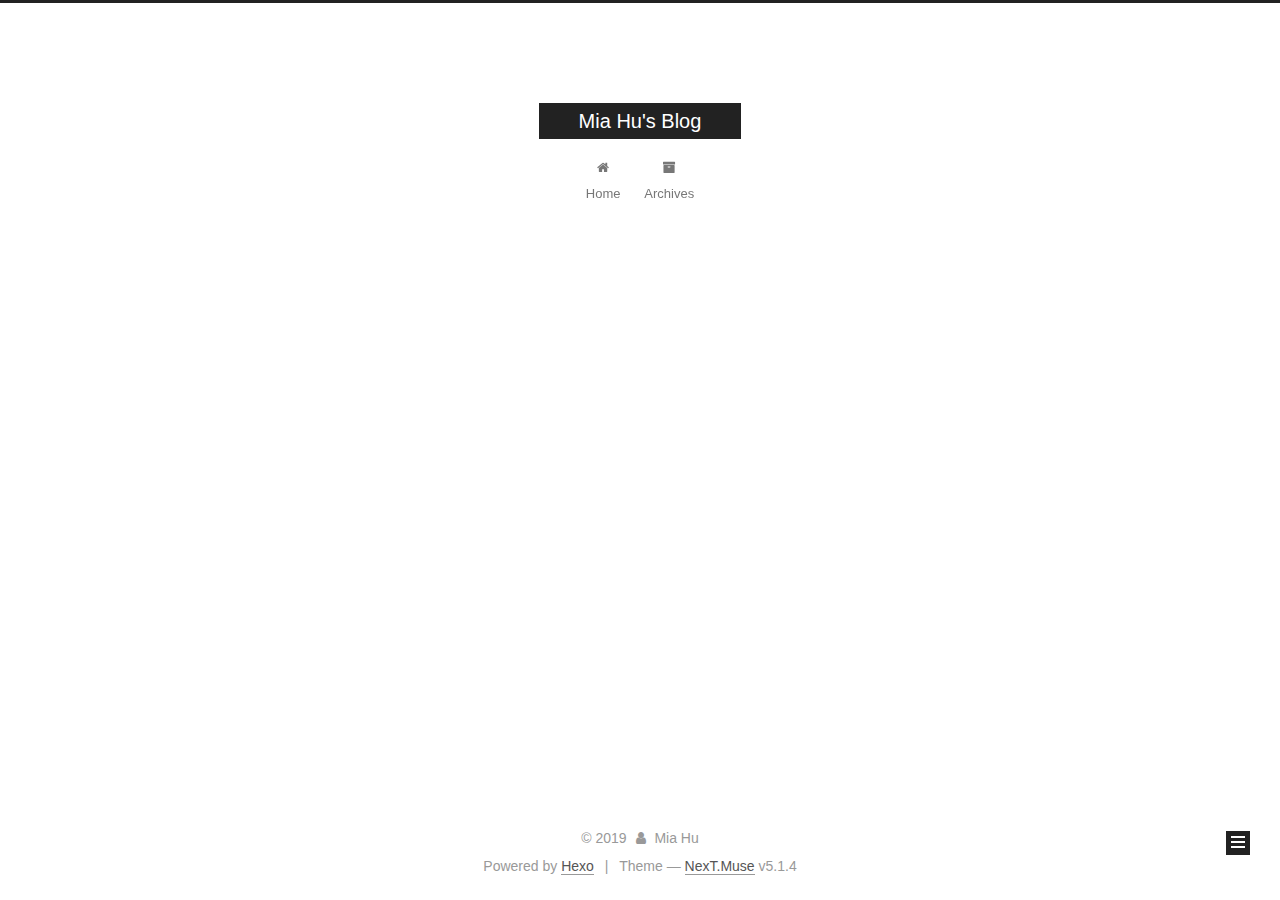
==== commit d648680d: "Site updated: 2019-08-28 20:19:52" ====
--- a/archives/index.html
+++ b/archives/index.html
@@ -227,7 +227,7 @@
         
           
         
-        Um..! 2 posts in total. Keep on posting.
+        Um..! 3 posts in total. Keep on posting.
       </span>
 
       
@@ -241,6 +241,41 @@
           <div class="collection-title">
             <h1 class="archive-year" id="archive-year-2019">2019</h1>
           </div>
+        
+        
+
+        
+
+  <article class="post post-type-normal" itemscope itemtype="http://schema.org/Article">
+    <header class="post-header">
+
+      <h2 class="post-title">
+        
+            <a class="post-title-link" href="/2019/08/28/MarkDown-Study/" itemprop="url">
+              
+                <span itemprop="name">MarkDown Study</span>
+              
+            </a>
+        
+      </h2>
+
+      <div class="post-meta">
+        <time class="post-time" itemprop="dateCreated" datetime="2019-08-28T20:06:35+08:00" content="2019-08-28">
+          08-28
+        </time>
+      </div>
+
+    </header>
+  </article>
+
+
+
+      
+
+        
+        
+        
+
         
         
 
@@ -358,7 +393,7 @@
               
                 <a href="/archives/">
               
-                  <span class="site-state-item-count">2</span>
+                  <span class="site-state-item-count">3</span>
                   <span class="site-state-item-name">posts</span>
                 </a>
               </div>
--- a/css/main.css
+++ b/css/main.css
@@ -1822,7 +1822,7 @@
   width: 4px;
   height: 4px;
   border-radius: 50%;
-  background: #202436;
+  background: #ff3730;
 }
 .links-of-blogroll {
   font-size: 13px;
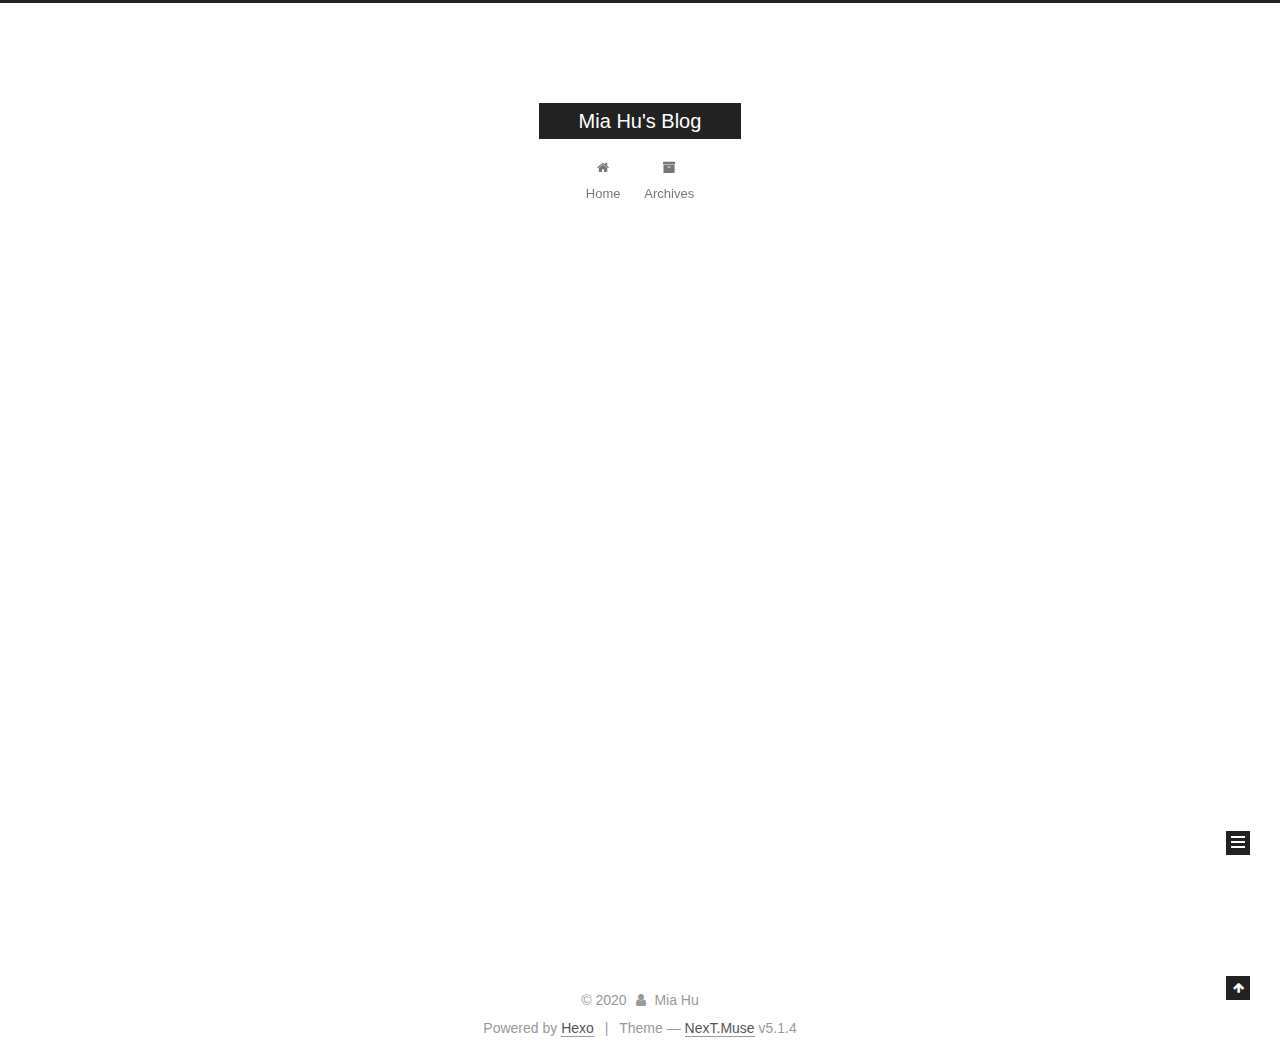
==== commit c9f4c138: "Site updated: 2020-02-23 22:06:33" ====
--- a/archives/index.html
+++ b/archives/index.html
@@ -227,8 +227,48 @@
         
           
         
-        Um..! 3 posts in total. Keep on posting.
+        Um..! 4 posts in total. Keep on posting.
       </span>
+
+      
+
+        
+        
+        
+
+        
+          
+          <div class="collection-title">
+            <h1 class="archive-year" id="archive-year-2020">2020</h1>
+          </div>
+        
+        
+
+        
+
+  <article class="post post-type-normal" itemscope itemtype="http://schema.org/Article">
+    <header class="post-header">
+
+      <h2 class="post-title">
+        
+            <a class="post-title-link" href="/2020/02/23/blog-start/" itemprop="url">
+              
+                <span itemprop="name">blog start</span>
+              
+            </a>
+        
+      </h2>
+
+      <div class="post-meta">
+        <time class="post-time" itemprop="dateCreated" datetime="2020-02-23T21:48:32+08:00" content="2020-02-23">
+          02-23
+        </time>
+      </div>
+
+    </header>
+  </article>
+
+
 
       
 
@@ -393,7 +433,7 @@
               
                 <a href="/archives/">
               
-                  <span class="site-state-item-count">3</span>
+                  <span class="site-state-item-count">4</span>
                   <span class="site-state-item-name">posts</span>
                 </a>
               </div>
@@ -434,7 +474,7 @@
 
     <footer id="footer" class="footer">
       <div class="footer-inner">
-        <div class="copyright">&copy; <span itemprop="copyrightYear">2019</span>
+        <div class="copyright">&copy; <span itemprop="copyrightYear">2020</span>
   <span class="with-love">
     <i class="fa fa-user"></i>
   </span>
--- a/css/main.css
+++ b/css/main.css
@@ -1822,7 +1822,7 @@
   width: 4px;
   height: 4px;
   border-radius: 50%;
-  background: #ff3730;
+  background: #e4ffff;
 }
 .links-of-blogroll {
   font-size: 13px;
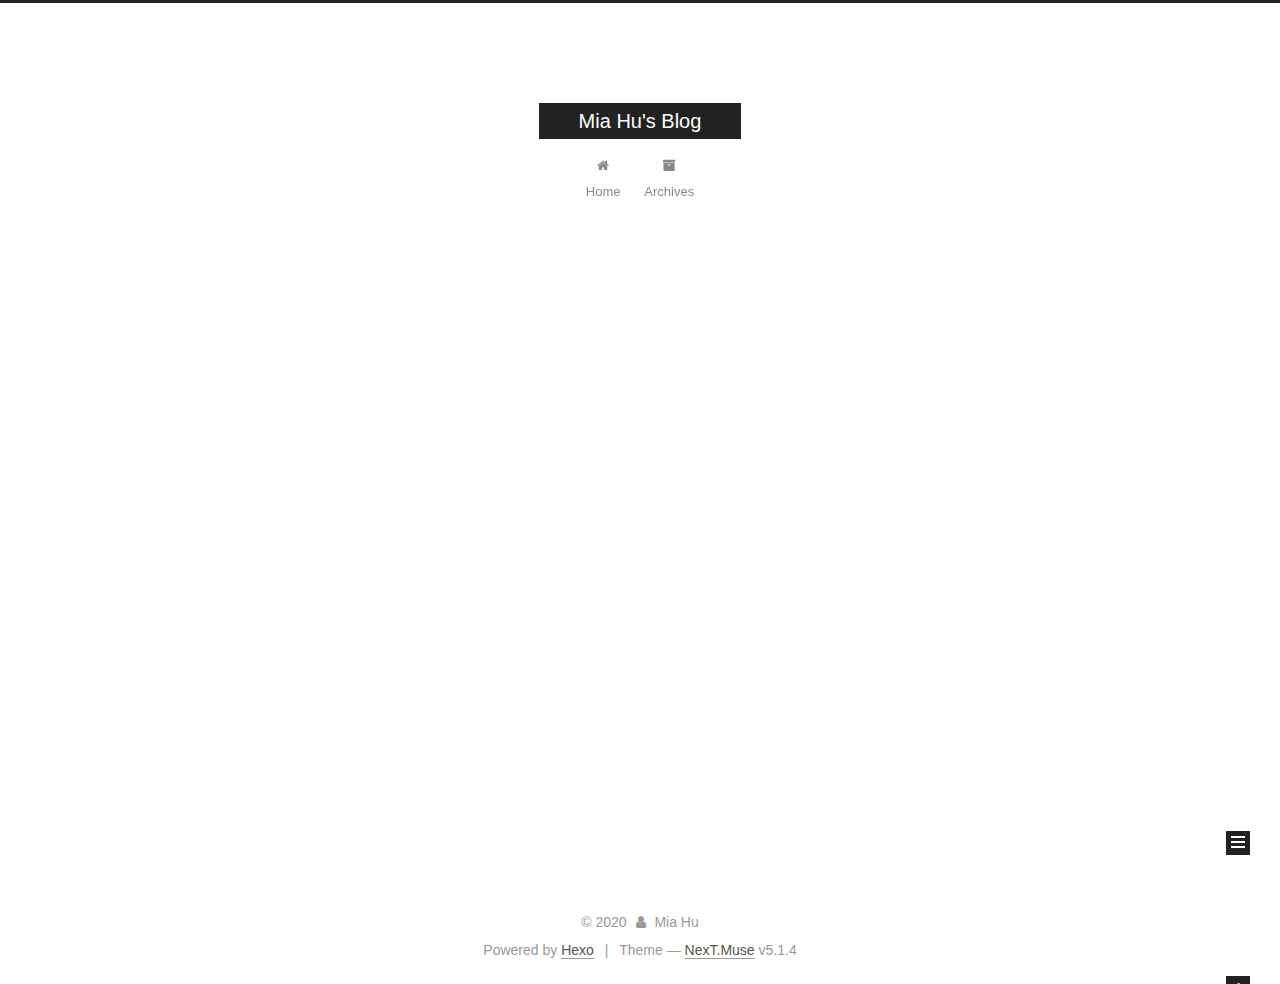
==== commit bb2888cf: "Site updated: 2020-09-16 22:51:28" ====
--- a/archives/index.html
+++ b/archives/index.html
@@ -227,7 +227,7 @@
         
           
         
-        Um..! 4 posts in total. Keep on posting.
+        Um..! 3 posts in total. Keep on posting.
       </span>
 
       
@@ -251,17 +251,17 @@
 
       <h2 class="post-title">
         
-            <a class="post-title-link" href="/2020/02/23/blog-start/" itemprop="url">
-              
-                <span itemprop="name">blog start</span>
+            <a class="post-title-link" href="/2020/09/16/restart-my-blog/" itemprop="url">
+              
+                <span itemprop="name">restart my blog</span>
               
             </a>
         
       </h2>
 
       <div class="post-meta">
-        <time class="post-time" itemprop="dateCreated" datetime="2020-02-23T21:48:32+08:00" content="2020-02-23">
-          02-23
+        <time class="post-time" itemprop="dateCreated" datetime="2020-09-16T22:47:59+08:00" content="2020-09-16">
+          09-16
         </time>
       </div>
 
@@ -281,41 +281,6 @@
           <div class="collection-title">
             <h1 class="archive-year" id="archive-year-2019">2019</h1>
           </div>
-        
-        
-
-        
-
-  <article class="post post-type-normal" itemscope itemtype="http://schema.org/Article">
-    <header class="post-header">
-
-      <h2 class="post-title">
-        
-            <a class="post-title-link" href="/2019/08/28/MarkDown-Study/" itemprop="url">
-              
-                <span itemprop="name">MarkDown Study</span>
-              
-            </a>
-        
-      </h2>
-
-      <div class="post-meta">
-        <time class="post-time" itemprop="dateCreated" datetime="2019-08-28T20:06:35+08:00" content="2019-08-28">
-          08-28
-        </time>
-      </div>
-
-    </header>
-  </article>
-
-
-
-      
-
-        
-        
-        
-
         
         
 
@@ -433,7 +398,7 @@
               
                 <a href="/archives/">
               
-                  <span class="site-state-item-count">4</span>
+                  <span class="site-state-item-count">3</span>
                   <span class="site-state-item-name">posts</span>
                 </a>
               </div>
--- a/css/main.css
+++ b/css/main.css
@@ -1822,7 +1822,7 @@
   width: 4px;
   height: 4px;
   border-radius: 50%;
-  background: #e4ffff;
+  background: #a45bb3;
 }
 .links-of-blogroll {
   font-size: 13px;
